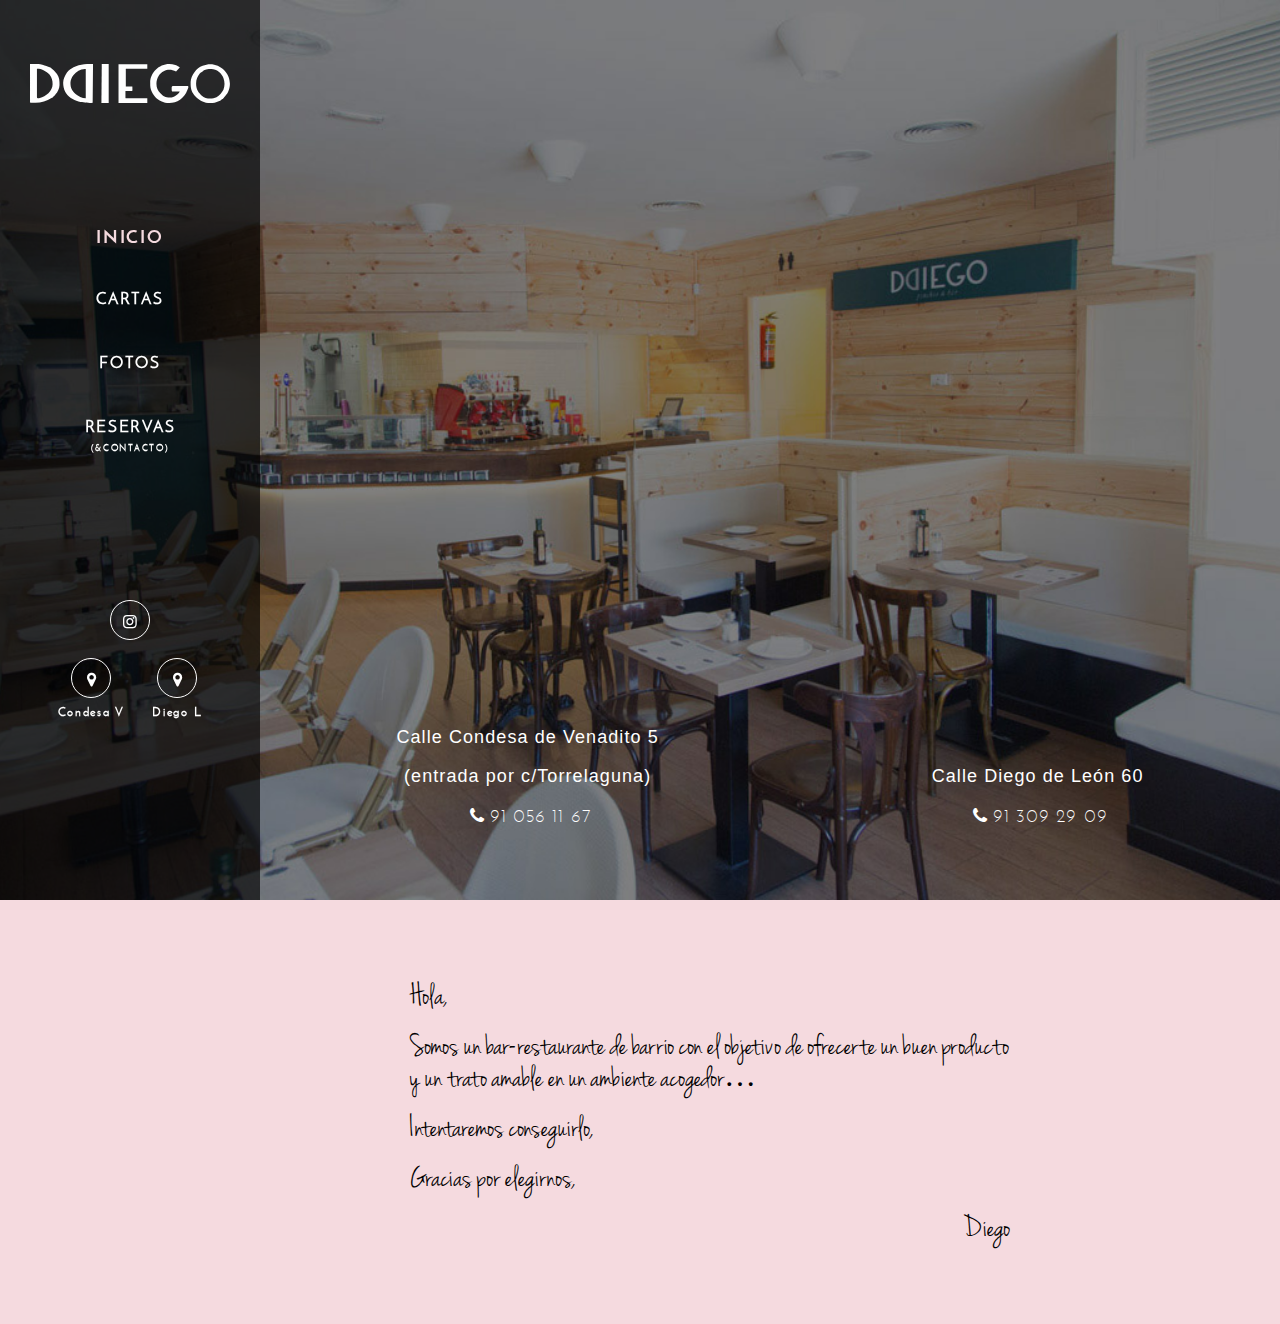
==== index.html @ e18d52b2 ":sparkles: first commit" ====
<!DOCTYPE html>
<html lang="es">
  <head>
    <meta charset="UTF-8" />
    <meta
      name="viewport"
      content="width=device-width, user-scalable=no, initial-scale=1.0, maximum-scale=1.0, minimum-scale=1.0"
    />
    <meta http-equiv="X-UA-Compatible" content="IE=edge" />
    <title>Dediego Pinchos & Bar</title>
    <link rel="shortcut icon" href="/images/favicon-2.ico" type="image/x-icon" />
    <link rel="icon" href="/images/favicon-2.ico" type="image/x-icon" />
    <link rel="apple-touch-icon" href="/images/favicon-2.ico" />

    <meta
      name="description"
      content="Dediego, local de diseño urbano con terraza y cocina ininterrumpida que sirve raciones, tapas y pinchos tradicionales."
    />
    <meta name="author" content="Dediego" />
    <meta name="keywords" content="pinchos, diego de leon, arturo soria, restaurante" />
    <link rel="canonical" href="http://www.dediego-pinchosbar.com/" />
    <link rel="stylesheet" href="/css/style.css" />
    <script src="https://ajax.googleapis.com/ajax/libs/jquery/2.2.4/jquery.min.js"></script>
    <script src="/js/lightbox.min.js"></script>

    <!-- Global site tag (gtag.js) - Google Analytics -->
    <script async src="https://www.googletagmanager.com/gtag/js?id=UA-135695668-1"></script>
    <script>
      window.dataLayer = window.dataLayer || [];
      function gtag() {
        dataLayer.push(arguments);
      }
      gtag("js", new Date());

      gtag("config", "UA-135695668-1");
    </script>
  </head>

  <body>
    <header class="page-header" id="page-header">
      <div class="header-container">
        <div class="header-logo">
          <h1 class="logo">
            <a href="/"><img src="/images/ddiego-white-logo1.svg" alt="Dediego" title="Dediego" /></a>
          </h1>
        </div>
        <h2 class="menu-title icon-th-list icon-cancel" id="toggle">Menu</h2>
      </div>
      <nav class="header-nav">
        <ul class="menu-container" id="menu-container">
          <li id="current"><a href="/">Inicio</a></li>
          <li><a href="/cartas">CARTAS</a></li>
          <li><a href="/galeria">Fotos</a></li>
          <li>
            <a href="/reservas">Reservas <span>(&Contacto)</span></a>
          </li>
          <li>
            <div class="sidebar-icons">
              <div class="sidebar-icons-row">
                <div class="sidebar-icons-item">
                  <a
                    id="border-white"
                    class="icon-instagram"
                    target="_blank"
                    href="https://www.instagram.com/dediegorestaurante/"
                  ></a>
                </div>
              </div>

              <div class="sidebar-icons-container">
                <div class="sidebar-icons-item">
                  <a
                    id="border-white"
                    class="icon-location"
                    target="_blank"
                    href="https://www.google.com/search?ei=6rOtXuXnFeOCjLsPr9yW0AM&q=DeDIEGO+Restaurante+%28Condesa+Venadito+5%29&oq=DeDIEGO+Restaurante+%28Condesa+Venadito+5%29&gs_lcp=CgZwc3ktYWIQAzIGCAAQFhAeMgIIJjoECAAQR1CeIFieIGDMImgAcAR4AIABZYgBZZIBAzAuMZgBAKABAqABAaoBB2d3cy13aXo&sclient=psy-ab&ved=0ahUKEwjlhKv035XpAhVjAWMBHS-uBToQ4dUDCAw&uact=5"
                  ></a>
                  <p>Condesa V</p>
                </div>
                <div class="sidebar-icons-item">
                  <a
                    id="border-white"
                    class="icon-location"
                    target="_blank"
                    href="https://www.google.com/search?ei=iLOtXoSLH42kUr6ls-AO&q=DeDIEGO+Restaurante+%28Diego+de+Le%C3%B3n+60%29&oq=DeDIEGO+Restaurante+%28Diego+de+Le%C3%B3n+60%29&gs_lcp=CgZwc3ktYWIQAzICCAAyBAgAEAoyBAgAEAoyBggAEBYQHjICCCY6BAgAEEc6BAgAEA06CAgAEBYQChAeUJ05WLBYYKZaaABwA3gAgAGAAYgBiwOSAQMzLjGYAQCgAQGgAQKqAQdnd3Mtd2l6&sclient=psy-ab&ved=0ahUKEwiE79bF35XpAhUNkhQKHb7SDOwQ4dUDCAw&uact=5"
                  ></a>
                  <p>Diego L</p>
                </div>
              </div>
            </div>
          </li>
        </ul>
      </nav>
      <div class="header-mobile-cta-container">
        <div class="header-mobile-cta-item">
          <a href="/reservas">Reserva</a>
        </div>
        <div class="header-mobile-cta-item">
          <a href="/cartas">Pide</a>
        </div>
      </div>
    </header>

    <main>
      <section class="hero">
        <div class="hero-container"></div>

          <div class="hero-footer" id="hero-footer">
            <div class="footer-item">
              <p>Calle Condesa de Venadito 5</p>
              <p class="hide-me">(entrada por c/Torrelaguna)</p>
              <a class="icon-phone" href="tel:tel:910561167">91 056 11 67</a>
            </div>

            <div class="footer-item">
              <p>Calle Diego de León 60</p>
              <a class="icon-phone" href="tel:913092909">91 309 29 09</a>
            </div>
          </div>
        </div>
      </section>
      <section class="home-welcome">
        <div class="welcome-item">
          <p>Hola,</p>
          <p>Somos un bar-restaurante de barrio con el objetivo de ofrecerte un buen producto y un trato amable en un ambiente acogedor…</p>
          <p>Intentaremos conseguirlo,</p>
          <p>Gracias por elegirnos,</p>
          <p>Diego</p>
        </div>
      </section>
    </main>

    <script src="/js/script.js"></script>
  </body>
</html>
---- css/style.css ----
/* RESET */

html,
body,
div,
span,
applet,
object,
iframe,
h1,
h2,
h3,
h4,
h5,
h6,
p,
blockquote,
pre,
a,
abbr,
acronym,
address,
big,
cite,
code,
del,
dfn,
em,
img,
ins,
kbd,
q,
s,
samp,
small,
strike,
strong,
sub,
sup,
tt,
var,
b,
u,
i,
center,
dl,
dt,
dd,
ol,
ul,
li,
fieldset,
form,
label,
legend,
table,
caption,
tbody,
tfoot,
thead,
tr,
th,
td,
article,
aside,
canvas,
details,
embed,
figure,
figcaption,
footer,
header,
hgroup,
menu,
nav,
output,
ruby,
section,
summary,
time,
mark,
audio,
video {
  margin: 0;
  padding: 0;
  border: 0;
  font-size: 100%;
  font: inherit;
  vertical-align: baseline;
}
article,
aside,
details,
figcaption,
figure,
footer,
header,
hgroup,
menu,
nav,
section {
  display: block;
}
body {
  line-height: 1;
}
ol,
ul {
  list-style: none;
}
blockquote,
q {
  quotes: none;
}
blockquote:before,
blockquote:after,
q:before,
q:after {
  content: "";
  content: none;
}
table {
  border-collapse: collapse;
  border-spacing: 0;
}
* {
  box-sizing: border-box;
}
body {
  font-family: "josefin_sansregular", sans-serif;
}
img {
  width: 100%;
  height: auto;
}
ul {
  list-style: none;
}
a {
  color: inherit;
  text-decoration: inherit;
}
.upper {
  text-transform: uppercase;
}
.gross {
  font-weight: 700;
}
.thin {
  font-weight: 100;
  font-family: "josefin_sanslight", sans-serif;
}
#border-white {
  border: 1px solid #fff;
  width: 40px;
  height: 40px;
}

/* FONTS */

@font-face {
  font-family: "josefin_sansregular";
  src: url(../fonts/josefinsans-regular-webfont.woff2) format("woff2"),
    url(../fonts/josefinsans-regular-webfont.woff) format("woff");
  font-weight: 400;
  font-style: normal;
}
@font-face {
  font-family: "josefin_sansbold";
  src: url(../fonts/josefinsans-bold-webfont.woff2) format("woff2"),
    url(../fonts/josefinsans-bold-webfont.woff) format("woff");
  font-weight: 700;
  font-style: normal;
}
@font-face {
  font-family: "josefin_sanssemibold";
  src: url(../fonts/josefinsans-semibold-webfont.woff2) format("woff2"),
    url(../fonts/josefinsans-semibold-webfont.woff) format("woff");
  font-weight: 400;
  font-style: normal;
}
@font-face {
  font-family: "josefin_sanslight";
  src: url(../fonts/josefinsans-light-webfont.woff2) format("woff2"),
    url(../fonts/josefinsans-light-webfont.woff) format("woff");
  font-weight: 400;
  font-style: normal;
}

@font-face {
  font-family: "jenna-sue";
  src: url("../fonts/jenna-sue.woff") format("woff");
  font-weight: normal;
  font-style: normal;
}

/* ICONS */

@font-face {
  font-family: "fontello";
  src: url("../fonts/fontello.eot?33528055");
  src: url("../fonts/fontello.eot?33528055#iefix") format("embedded-opentype"),
    url("../fonts/fontello.woff2?33528055") format("woff2"), url("../fonts/fontello.woff?33528055") format("woff"),
    url("../fonts/fontello.ttf?33528055") format("truetype"),
    url("../fonts/fontello.svg?33528055#fontello") format("svg");
  font-weight: normal;
  font-style: normal;
}

[class^="icon-"]:before,
[class*=" icon-"]:before {
  font-family: "fontello";
  font-style: normal;
  font-weight: 400;
  speak: none;
  display: inline-block;
  text-decoration: inherit;
  width: 1em;
  margin-right: 0.2em;
  text-align: center;
  font-variant: normal;
  text-transform: none;
  line-height: 1em;
  margin-left: 0.2em;
  -webkit-font-smoothing: antialiased;
  -moz-osx-font-smoothing: grayscale;
}

.icon-phone:before {
  content: "\e800";
}
.icon-cancel:before {
  content: "\e801";
}
.icon-location:before {
  content: "\e802";
}
.icon-facebook:before {
  content: "\f09a";
}
.icon-th-list:before {
  content: "\f0c9";
}
.icon-instagram:before {
  content: "\f16d";
}
.icon-tripadvisor:before {
  content: "\f262";
}

/* GENERAL  */

.no-color {
  background: none;
}

#current {
  color: #f5dadf;
  font-size: 18px;
  font-family: "josefin_sansbold", sans-serif;
  font-weight: bolder;
}
.logo a {
  display: block;
  height: inherit;
}
.page-header {
  display: flex;
  flex-direction: column;
  height: 100vh;
  width: 260px;
  justify-content: space-between;
  background: rgba(0, 0, 0, 0.65);
  color: #fff;
  font-size: 14px;
  text-transform: uppercase;
  letter-spacing: 0.12em;
  font-weight: 600;
  align-items: center;
  position: fixed;
  z-index: 9999;
}

.page-header.full-bg {
  background: rgb(19, 19, 19);
}

.header-logo img {
  max-width: 200px;
}
.color {
  background: #1d1d1d;
}
.header-container {
  height: 25%;
  display: flex;
  padding-top: 4rem;
}
.header-nav {
  display: flex;
  justify-content: space-around;
  height: 75%;
  text-align: center;
  width: 100%;
}
.menu-container {
  display: flex;
  flex-direction: column;
  height: 100%;
  width: 100%;
  padding: 0 40px;
}
.menu-container li {
  align-items: center;
  justify-content: center;
  margin-bottom: 2rem;
  width: 100%;
  font-size: 16px;
  display: block;
}
.menu-container li:last-child {
  display: flex;
  align-items: center;
  justify-content: center;
  height: 50%;
}
.menu-container li a {
  transition: all 0.2s ease-in;
  transform: scale(1);
  width: 100%;
  min-height: 2rem;
  display: inline-block;
  max-width: 160px;
  line-height: 1.3em;
}

.menu-container li a span {
  font-size: 9px;
  display: block;
}

.menu-container li a:hover {
  transform: scale(1.05);
}
.icon-facebook {
  margin-right: 3rem;
}
.menu-title {
  display: none;
  color: #fff;
  line-height: 112px;
  cursor: pointer;
}
.icon-instagram,
.icon-location {
  display: inline-block;
  text-indent: -2px;
  height: 40px;
  width: 40px;
  overflow: hidden;
  border: 1px solid #fff;
  border-radius: 50%;
}
.icon-instagram:before,
.icon-location:before {
  height: 40px;
  width: 40px;
  line-height: initial;
  margin: 0;
  font-size: 16px;
  text-indent: 0;
  display: flex;
  align-items: center;
  justify-content: center;
}

@media (max-width: 60rem) {
  #current {
    background-color: #f5dadf;
    color: #000000;
    font-weight: 600;
    font-size: 14px;
  }
  #current:hover {
    background: none;
  }
  .menu-title {
    display: none;
    color: #fff;
    line-height: 112px;
    cursor: pointer;
  }
  .icon-facebook,
  .icon-location {
    display: inline-block;
    height: 40px;
    width: 40px;
    overflow: hidden;
    border: 1px solid #fff;
    border-radius: 50%;
  }

  .page-header {
    height: auto;
    width: 100%;
  }
  .header-container {
    width: 20%;
    padding-top: 0;
    display: initial;
    height: auto;
  }
  .header-logo {
    display: flex;
    justify-content: center;
  }
  .header-logo img {
    max-width: 130px;
    margin: 24px 0 16px;
  }
  .header-nav {
    display: flex;
    flex-direction: row;
    width: 100%;
    color: #fff;
    font-weight: 600;
    letter-spacing: 0.15em;
    z-index: 90;
  }
  .header-logo h1 {
    cursor: pointer;
  }
  .menu-title {
    display: none;
    color: #fff;
    line-height: 112px;
    cursor: pointer;
  }
  .menu-container {
    background-color: #1d1d1d;
    display: flex;
    flex-direction: row;
    justify-content: space-around;
    flex: auto;
    font-size: 14px;
    text-align: center;
    padding: 0;
    text-transform: uppercase;
  }
  .menu-container li {
    flex: auto;
    margin-bottom: 0;
    display: flex;
    align-items: center;
    justify-content: center;
    padding: 0;
  }
  .icon-facebook p {
    display: none;
  }
  .icon-location p {
    display: none;
  }
  .menu-container li:last-child {
    margin-right: 0;
    display: flex;
    align-self: center;
    justify-content: space-around;
    flex: auto;
  }
  .menu-container li a {
    display: flex;
    flex-direction: column;
    justify-content: center;
    transition: all 0.2s ease-in;
    transform: scale(1);
    width: 100%;
    margin: 0 auto;
    padding: 10px 0;
    height: 100%;
  }
  .menu-container a:hover {
    background-color: rgba(0, 0, 0, 0.4);
    color: #f5dadf;
    transform: scale(1.005);
    font-family: "josefin_sansbold", sans-serif;
  }
  .icon-facebook,
  .icon-location {
    display: inline-block;
    height: 40px;
    width: 40px;
    overflow: hidden;
    border: 1px solid #fff;
    border-radius: 50%;
    margin-right: 0;
  }
}
@media (max-width: 27rem) {
  .page-header {
    background: none;
  }
}
@media (max-width: 60rem) {
  .header-container {
    display: flex;
    justify-content: space-between;
    text-align: center;
    width: 100%;
  }
  .logo {
    height: 5rem;
    display: flex;
    align-self: center;
  }
  .logo a {
    display: flex;
    align-self: center;
    align-items: center;
  }
  .header-logo {
    width: 100%;
    padding-left: 7%;
  }
  .menu-title {
    display: block;
    width: 100%;
    line-height: 84px;
  }
  .page-header {
    flex-direction: column;
  }
  .header-nav {
    padding: 0;
    width: 100%;
  }
  .menu-container {
    flex-direction: column;
    display: none;
  }
  .menu-container a {
    line-height: 42px;
  }
  .menu-container.js-show {
    display: block;
    background-color: #1d1d1d;
  }
  .page-header.js-color {
    background-color: #1d1d1d;
  }
  .menu-container li {
    border-top: 0.5px solid #5f5858;
    border-bottom: 0.5px solid #3a3434;
  }
  .menu-container li:last-child {
    border-bottom: 1px solid #3a3434;
    align-items: center;
  }
  .icon-facebook,
  .icon-location {
    border-top: #fff;
    border-bottom: #fff;
  }
}
@media (max-width: 27rem) {
  .header-logo {
    width: 50%;
    padding: 0;
  }

  .logo a {
    padding: 0 12px;
  }

  .menu-title {
    width: 50%;
  }
  .header-logo img {
    max-width: 120px;
    margin: 0;
  }
}

@media (max-width: 60rem) {
  .header-container {
    padding-top: 0;
  }
  .active {
    background: #1d1d1d;
  }
}

.hero {
  background: url(../images/hero-img.jpg) no-repeat center;
  background-size: cover;
  width: 100%;
  min-height: 100vh;
  height: 100%;
  display: flex;
  align-items: center;
  color: #fff;
  position: relative;
  z-index: 1;
  background-attachment: fixed;
}

.hero-container {
  width: 100%;
  padding-left: 260px;
  display: flex;
  height: 35vh;
  justify-content: center;
  align-items: center;
}

.below {
  display: flex;
  justify-content: flex-end;
}
.hero-footer {
  justify-content: space-around;
  display: flex;
  align-items: center;
  letter-spacing: 0.06em;
  font-size: 18px;
  text-align: center;
  font-family: "josefin_sanslight", sans-serif;
  position: absolute;
  left: 0;
  bottom: 8%;
  width: 100%;
  padding-left: 260px;
  align-items: flex-end;
}
.footer-item {
  flex: auto;
  line-height: 1.3;
}
.hero-footer p {
  padding: 0 8px;
  margin-bottom: 1rem;
  font-family: "josefin_sans", sans-serif;
}
@media (max-width: 60rem) {
  .hero-container {
    padding-left: 0;
  }

  .hero-btn a {
    background: #f5dadf;
  }
  .hero-footer {
    width: 100%;
  }
  .icon-th-list:before,
  .icon-cancel:before {
    color: #f5dadf;
    margin-right: 8px;
    font-size: 16px;
  }
  .hero-footer {
    margin-bottom: 0;
    padding: 1.5rem 0;
  }
  .hero-footer p {
    margin-bottom: 1rem;
  }
  .footer-item a {
    background: #f5dadf;
    padding: 8px 24px;
    padding-left: 40px;
    border-radius: 20px;
    color: #000000;
    position: relative;
    border: 1px solid #000000;
  }

  .icon-phone:before {
    color: #000000;
    margin-right: 3px;
    font-size: 18px;
    left: 9px;
    bottom: initial;
  }
}
@media (max-width: 47rem) {
  .page-footer {
    flex-wrap: wrap;
  }
  .hero-footer {
    margin-bottom: 0;
    padding: 1rem 0 2rem;
  }
  .color {
    background: #1d1d1d;
  }
  .hero-btn a:nth-of-type(1) {
    font-size: 12px;
  }
  .footer-item {
    flex: auto;
    font-size: 14px;
  }
}
@media (max-width: 27rem) {
  .hero-footer {
    bottom: 10px;
  }
  .footer-item {
    display: flex;
    flex-direction: column;
    align-items: center;
  }

  .hero-footer p {
    max-width: 130px;
    margin: 0 auto 10px;
  }

  .footer-item a {
    padding: 6px 7px;
    padding-left: 24px;
    position: relative;
    min-height: 40px;
    display: flex;
    align-items: center;
    justify-content: center;
    width: 145px;
    font-weight: 600;
    min-width: 150px;
  }

  .hero-btn a {
    padding: 1rem 1.3rem;
    font-size: 14px;
  }
  .hide-me {
    display: none;
  }
  .hero-container {
    height: 45vh;
  }
}
@media (max-height: 340px) {
  .hero-footer {
    bottom: 0;
  }
}

.over-box {
  padding-left: 260px;
  background: #f5dadf;
}
.over-box-container {
  display: flex;
  justify-content: space-around;
  color: #000000;
  font-size: 20px;
  padding: 2rem;
  align-self: center;
}
.over-box-container p {
  padding: 0.5rem;
  align-self: center;
  font-size: 24px;
  font-weight: 800;
}

.over-box-container a {
  display: inline-block;
  border: 1px solid #000000;
  padding: 1rem 2rem;
  transform: scale(1);
  transition: all 0.2s ease-in;
  font-weight: 700;
  align-self: center;
  color: #ffffff;
  text-align: center;
  background: #000000;
}

.over-box-container a:hover {
  transform: scale(1.1);
  font-weight: 700;
  font-size: 20px;
}

@media (max-width: 60rem) {
  .over-box {
    padding-left: 0;
  }
}
@media (max-width: 27rem) {
  .over-box-container {
    text-align: center;
    flex-direction: column;
    padding: 3rem 2rem;
  }
  .over-box-container p {
    margin-bottom: 1rem;
  }
  .over-box-container a {
    align-self: center;
    display: inline-block;
    padding: 1rem 2rem;
  }
}

.over-text {
  padding-left: 260px;
}
.over-text-container {
  display: flex;
  flex-direction: column;
  align-items: center;
  color: #fff;
  font-size: 20px;
  padding: 2rem;
  line-height: 1.3;
  margin-bottom: 40px;
}
.over-text-container h3 {
  font-size: 24px;
  text-transform: uppercase;
  font-weight: 600;
  margin-bottom: 1rem;
}
.over-text-container h4 {
  font-size: 20px;
  text-transform: uppercase;
  font-family: "josefin_sanssemibold", sans-serif;
  margin-bottom: 1rem;
}
.over-text-container a {
  display: inline-block;
  border: 1px solid #fff;
  padding: 0.5rem 2rem;
  transform: scale(1);
  transition: all 0.2s ease-in;
  font-weight: 700;
  margin-top: 1rem;
}
.over-text-container a:hover {
  background: #fff;
  transform: scale(1.1);
  color: #f5dadf;
  font-weight: 700;
  font-size: 20px;
}
@media (max-width: 60rem) {
  .over-text {
    padding-left: 0;
  }
}
@media (max-width: 27rem) {
  .over-text-container {
    text-align: center;
    flex-direction: column;
    padding: 3rem 2rem;
  }
  .over-text-container p {
    margin-bottom: 0;
  }
  .over-text-container a {
    align-self: center;
    display: inline-block;
    padding: 1rem 2rem;
  }
}
.organic-section {
  background-size: cover;
  width: 100%;
  display: flex;
  flex-direction: column;
  align-items: center;
  justify-content: flex-start;
  color: #fff;
  position: relative;
  z-index: 1;
}
.organic-section:after {
  content: "";
  position: absolute;
  top: 0;
  left: 0;
  bottom: 0;
  right: 0;
  background: rgba(0, 0, 0, 0.55);
  z-index: 10;
}
.organic-container {
  width: 100%;
  padding: 5rem 0;
  padding-right: 80px;
  padding-left: 340px;
  display: flex;
  justify-content: center;
  align-items: flex-start;
  z-index: 9980;
  text-align: center;
}
.organic-subcontainer {
  flex: auto;
  width: 33%;
}
.title {
  font-family: "josefin_sansbold", sans-serif;
  font-size: 32px;
  text-transform: uppercase;
  margin-bottom: 3rem;
  color: #fff;
}
.title h2 {
  margin-bottom: 40px;
  display: inline-block;
}
.bg-title {
  font-family: "josefin_sansbold", sans-serif;
  font-size: 32px;
  text-transform: uppercase;
  margin-bottom: 3rem;
  color: #2d2926;
  padding: 40px 20px;
  background: #f5dadf;
  width: 100%;
}
.bg-title h2 {
  display: inline-block;
}
.date-bg-title {
  width: 100%;
  text-align: center;
  padding: 40px 20px;
  padding-left: 260px;
  position: relative;
  z-index: 300;
  font-family: "josefin_sansbold", sans-serif;
  font-size: 32px;
  margin-bottom: 3rem;
  color: #000000;
  background: #f5dadf;
  width: 100%;
}
.date-bg-title h1 {
  text-transform: uppercase;
}
.date-bg-title h2 {
  font-size: 24px;
  letter-spacing: 0.03em;
  font-weight: 700;
  margin-top: 20px;
}
.date-bg-title h3 {
  margin-top: 20px;
  font-size: 24px;
  font-weight: 100;
}
.title h3 {
  font-size: 24px;
  font-family: "josefin_sanssemibold", sans-serif;
  font-weight: 500;
  line-height: 1.3;
}
.organic-list-container {
  display: flex;
}
.organic-list {
  display: flex;
  width: 100%;
  justify-content: space-around;
}
.organic-list-item {
  text-align: left;
  margin-right: 3rem;
  min-width: 200px;
}
.organic-list-item:last-child {
  margin-right: 0;
}
.organic-list-item li:first-child {
  font-family: "josefin_sansbold", sans-serif;
  font-weight: 700;
  font-weight: bolder;
  font-size: 18px;
  text-transform: uppercase;
}
.organic-list-item li {
  margin-bottom: 1.5rem;
}
.organic-list-item li h4 {
  margin-bottom: 3px;
}
.organic-list-item li p {
  font-family: "josefin_sanslight", sans-serif;
}
.organic-list-item li:last-child {
  margin-bottom: 0;
}
.first,
.second {
  font-size: 28px;
  margin-bottom: 4rem;
  border-bottom: 2px solid #fff;
  padding: 0 25px 10px;
  text-transform: uppercase;
  font-weight: 800;
}
.second {
  margin-top: 3rem;
}
.fix-width {
  width: 100%;
}
@media (max-width: 63rem) {
  .organic-container {
    margin-top: 190px;
    padding: 3rem 0 4rem;
  }
  .breakfast {
    background-attachment: scroll;
  }
  .meal {
    background-size: cover;
    background-attachment: scroll;
  }
  .stain {
    background-attachment: scroll;
  }
  .organic {
    background-attachment: scroll;
  }
  .dessert {
    background-attachment: scroll;
  }
}
@media (max-width: 60rem) {
  .date-bg-title {
    padding: 40px 16px;
  }
}
@media (max-width: 60rem) {
  .organic-container {
    margin-top: 3rem;
  }
  .organic-subcontainer {
    width: 100%;
    margin-bottom: 3rem;
  }
  .lunch {
    margin-top: 3rem;
  }
  .cazols {
    margin-top: 4rem;
  }
  .organic-list {
    padding: 0 1rem;
  }
}
@media (max-width: 47rem) {
  .organic-list-item {
    margin-right: 1rem;
  }
  .organic-list-item:last-child {
    margin-right: 0;
  }
}
@media (max-width: 27rem) {
  .title {
    padding: 0 2rem;
    margin-bottom: 2rem;
    font-size: 22px;
  }
  .title h3 {
    font-size: 18px;
  }
  .organic-list-container {
    flex-direction: column;
  }
  .organic-container {
    display: flex;
    flex-direction: column;
  }
  .organic-list {
    flex-direction: column;
    padding: 0 4rem;
  }
  .organic-list-item {
    margin: 0;
    margin-bottom: 4rem;
    text-align: center;
  }
  .organic-list-item li {
    margin-bottom: 0;
    margin-bottom: 1.3rem;
    min-height: 0;
  }
  .second {
    margin-top: 0;
    margin-bottom: 4.5rem;
  }
}
@media (max-width: 24rem) {
  .organic-list {
    flex-direction: column;
    padding: 0 3rem;
  }
}
body:after {
  content: url(../images/close.png) url(../images/loading.gif) url(../images/prev.png) url(../images/next.png);
  display: none;
}
.lightboxOverlay {
  position: absolute;
  top: 0;
  left: 0;
  z-index: 9999;
  background-color: #000;
  filter: progid:DXImageTransform.Microsoft.Alpha(Opacity=80);
  opacity: 0.8;
  display: none;
}
.lightbox {
  position: absolute;
  left: 0;
  width: 100%;
  z-index: 10000;
  text-align: center;
  line-height: 0;
  font-weight: 400;
}
.lightbox .lb-image {
  display: block;
  height: auto;
  max-width: inherit;
  max-height: none;
  border-radius: 3px;
  border: 4px solid #fff;
}
.lightbox a img {
  border: none;
}
.lb-outerContainer {
  position: relative;
  *zoom: 1;
  width: 250px;
  height: 250px;
  margin: 0 auto;
  border-radius: 4px;
  background-color: #fff;
}
.lb-outerContainer:after {
  content: "";
  display: table;
  clear: both;
}
.lb-loader {
  position: absolute;
  top: 43%;
  left: 0;
  height: 25%;
  width: 100%;
  text-align: center;
  line-height: 0;
}
.lb-cancel {
  display: block;
  width: 32px;
  height: 32px;
  margin: 0 auto;
  background: url(../images/loading.gif) no-repeat;
}
.lb-nav {
  position: absolute;
  top: 0;
  left: 0;
  height: 100%;
  width: 100%;
  z-index: 10;
}
.lb-container > .nav {
  left: 0;
}
.lb-nav a {
  outline: none;
  background-image: url([data-uri]);
}
.lb-prev,
.lb-next {
  height: 100%;
  cursor: pointer;
  display: block;
}
.lb-nav a.lb-prev {
  width: 34%;
  left: 0;
  float: left;
  background: url(../images/prev.png) left 48% no-repeat;
  filter: progid:DXImageTransform.Microsoft.Alpha(Opacity=0);
  opacity: 0;
  -webkit-transition: opacity 0.6s;
  -moz-transition: opacity 0.6s;
  -o-transition: opacity 0.6s;
  transition: opacity 0.6s;
}
.lb-nav a.lb-prev:hover {
  filter: progid:DXImageTransform.Microsoft.Alpha(Opacity=100);
  opacity: 1;
}
.lb-nav a.lb-next {
  width: 64%;
  right: 0;
  float: right;
  background: url(../images/next.png) right 48% no-repeat;
  filter: progid:DXImageTransform.Microsoft.Alpha(Opacity=0);
  opacity: 0;
  -webkit-transition: opacity 0.6s;
  -moz-transition: opacity 0.6s;
  -o-transition: opacity 0.6s;
  transition: opacity 0.6s;
}
.lb-nav a.lb-next:hover {
  filter: progid:DXImageTransform.Microsoft.Alpha(Opacity=100);
  opacity: 1;
}
.lb-dataContainer {
  margin: 0 auto;
  padding-top: 5px;
  *zoom: 1;
  width: 100%;
  -moz-border-radius-bottomleft: 4px;
  -webkit-border-bottom-left-radius: 4px;
  border-bottom-left-radius: 4px;
  -moz-border-radius-bottomright: 4px;
  -webkit-border-bottom-right-radius: 4px;
  border-bottom-right-radius: 4px;
}
.lb-dataContainer:after {
  content: "";
  display: table;
  clear: both;
}
.lb-data {
  padding: 0 4px;
  color: #ccc;
}
.lb-data .lb-details {
  width: 85%;
  float: left;
  text-align: left;
  line-height: 1.1em;
}
.lb-data .lb-caption {
  font-size: 13px;
  font-weight: 700;
  line-height: 1em;
}
.lb-data .lb-caption a {
  color: #4ae;
}
.lb-data .lb-number {
  display: block;
  clear: left;
  padding-bottom: 1em;
  font-size: 12px;
  color: #999;
}
.lb-data .lb-close {
  display: block;
  float: right;
  width: 30px;
  height: 30px;
  background: url(../images/close.png) top right no-repeat;
  text-align: right;
  outline: none;
  filter: progid:DXImageTransform.Microsoft.Alpha(Opacity=70);
  opacity: 0.7;
  -webkit-transition: opacity 0.2s;
  -moz-transition: opacity 0.2s;
  -o-transition: opacity 0.2s;
  transition: opacity 0.2s;
}
.lb-data .lb-close:hover {
  cursor: pointer;
  filter: progid:DXImageTransform.Microsoft.Alpha(Opacity=100);
  opacity: 1;
}
.gallery-1 {
  background: url(../images/covid/L70A4737.jpg) no-repeat bottom fixed;
  background-size: cover;
}
.gallery-2 {
  background: url(../images/covid/L70A4737.jpg) no-repeat bottom fixed;
  background-size: cover;
}
.title-head-1 {
  padding: 5rem 0;
  padding-left: 260px;
  background-size: cover;
  color: #fff;
  text-align: center;
  position: relative;
  z-index: 100;
}
.title-head-1:after {
  content: "";
  position: absolute;
  top: 0;
  left: 0;
  right: 0;
  bottom: 0;
  background: rgba(0, 0, 0, 0.55);
  z-index: 200;
}
.title-head-text-1 {
  position: relative;
  z-index: 300;
  line-height: 1.3;
  width: 100%;
}
.title-head-text-1 h1 {
  font-size: 36px;
  text-transform: uppercase;
  font-weight: 700;
}
.title-head-2 {
  padding: 5rem 0;
  padding-left: 260px;
  background-size: cover;
  color: #fff;
  text-align: center;
  position: relative;
  z-index: 100;
  width: 100%;
}
.title-head-2:after {
  content: "";
  position: absolute;
  top: 0;
  left: 0;
  right: 0;
  bottom: 0;
  background: rgba(0, 0, 0, 0.55);
  z-index: 200;
}
.title-head-text-2 {
  position: relative;
  z-index: 300;
  line-height: 1.3;
}
.title-head-text-2 h1 {
  font-size: 36px;
  text-transform: uppercase;
  font-weight: 700;
  margin-bottom: 1rem;
}
.title-head-text-2 h2 {
  font-size: 28px;
}
.photo-container-1 {
  padding-left: 260px;
  background-size: cover;
  color: #fff;
  text-align: center;
  position: relative;
  z-index: 100;
}
.photo-container-1:after {
  content: "";
  position: absolute;
  top: 0;
  left: 0;
  right: 0;
  bottom: 0;
  background: rgba(0, 0, 0, 0.55);
  z-index: 200;
}
.photo-row-1 {
  z-index: 300;
  position: relative;
  display: flex;
  justify-content: space-around;
  width: 100%;
}
.photo-row-1 a {
  width: 20%;
  margin-bottom: 3rem;
}
.photo-row-2 a {
  width: 20%;
  margin-bottom: 3rem;
}
.veil {
  position: relative;
  z-index: 500;
}
.veil:after {
  content: "";
  position: absolute;
  top: 0;
  bottom: 0;
  left: 0;
  right: 0;
  z-index: 100;
  background: rgba(0, 0, 0, 0);
  transition: background 0.3s linear;
}
.veil:hover:after {
  background: rgba(0, 0, 0, 0.55);
}
.photo-container-2 {
  padding-top: 56px;
  padding-left: 260px;
  background-size: cover;
  color: #fff;
  text-align: center;
  position: relative;
  z-index: 100;
}
.photo-container-2:after {
  content: "";
  position: absolute;
  top: 0;
  left: 0;
  right: 0;
  bottom: 0;
  background: rgba(0, 0, 0, 0.55);
  z-index: 200;
}
@media (max-width: 60rem) {
  .photo-container-1 {
    padding-left: 0;
  }
  .photo-container-2 {
    padding-left: 0;
  }
  .title-head-1 {
    padding-left: 0;
    padding-top: 275px;
  }
  .title-head-2 {
    padding-left: 0;
  }
}
@media (max-width: 60rem) {
  .photo-container-1 {
    background-attachment: scroll;
  }
  .photo-container-2 {
    background-attachment: scroll;
  }
  .title-head-1 {
    background-attachment: scroll;
    padding-top: 150px;
  }
  .title-head-2 {
    background-attachment: scroll;
  }
  .photo-row-1 {
    flex-wrap: wrap;
  }
  .photo-row-2 {
    flex-wrap: wrap;
  }
  .photo-row-1 a {
    width: 40%;
    margin: 0 auto 3rem;
  }
  .photo-row-2 a {
    width: 40%;
    margin: 0 auto 3rem;
  }
}
@media (max-width: 27rem) {
  .title-head-1 {
    padding-top: 170px;
  }
  .photo-row-1 a {
    width: 85%;
    margin: 0 auto 2rem;
  }
  .photo-row-2 a {
    width: 85%;
    margin: 0 auto 2rem;
  }
  .photo-container-1 {
    background: none;
  }
  .photo-container-2 {
    background: none;
  }
  .title-head-1 {
    background: none;
  }
  .title-head-2 {
    background: none;
  }
}
.booking-title {
  font-size: 22px;
  line-height: 1.3em;
  margin-bottom: 20px;
  text-align: center;
}
.booking-title p {
  max-width: 300px;
  margin: 0 auto;
}
.contact-diego {
  background: url(../images/covid/foto2.jpg) no-repeat center right;
  background-size: cover;
  background-attachment: fixed;
  height: 100vh;
  z-index: 100;
  display: flex;
  flex-direction: column;
  justify-content: space-between;
  position: relative;
}
.contact-arturo {
  background: url(../images/covid/foto1.jpg) no-repeat center right;
  background-size: cover;
  background-attachment: fixed;
}
.contact-diego:after {
  content: "";
  position: absolute;
  top: 0;
  left: 0;
  bottom: 0;
  right: 0;
  background: rgba(0, 0, 0, 0.55);
  z-index: 200;
}
.contact-up {
  width: 100%;
  text-align: center;
  color: #fff;
  padding-left: 260px;
  position: relative;
  z-index: 300;
}
.contact-up h1 {
  text-transform: uppercase;
  font-size: 24px;
  letter-spacing: 0.05em;
  margin-bottom: 1rem;
  font-weight: 900;
}
.contact-up h2 {
  text-transform: uppercase;
  font-size: 24px;
  letter-spacing: 0.03em;
  margin-bottom: 24px;
  font-weight: 700;
}
.contact-up h3 {
  font-size: 24px;
}
.contact-up a {
  padding: 1rem 2rem;
  border: 1px solid #fff;
  display: inline-block;
  font-weight: 600;
  transition: all 0.2s ease-in;
  transform: scale(1);
  font-size: 18px;
}
.contact-up a:hover {
  background: #f5dadf;
  border: none;
  transform: scale(1.1);
}
.contact-down {
  width: 100%;
  text-align: center;
  color: #fff;
  padding-left: 260px;
  position: relative;
  z-index: 300;
  display: flex;
  justify-content: space-around;
  flex-wrap: wrap;
  margin: 30px 0 60px;
}
.contact-text,
.contact-motor,
.contact-map {
  margin: 0;
}
.contact-motor {
  margin-bottom: 10px;
}
.contact-diego {
  height: auto;
}
.contact-text {
  padding-top: 80px;
  line-height: 1.3;
  font-size: 16px;
}
.contact-text h3 {
  text-transform: uppercase;
  font-weight: 600;
  margin-bottom: 4px;
}
.contact-text p {
  margin-bottom: 1rem;
}
.contact-text a.btn {
  padding: 1rem 2rem;
  background-color: #f5dadf;
  color: #000000;
  display: inline-block;
  font-weight: 600;
  transition: all 0.2s ease-in;
  transform: scale(1);
  font-size: 18px;
  margin-top: 30px;
}
.contact-text a:hover {
  transform: scale(1.1);
}

.contact-text a.icon-phone:before {
  left: -7px;
  position: relative;
}

.posfix {
  position: relative;
  z-index: 300;
}
.contact-motor.motor {
  background: #fffc;
}
.contact-map {
  width: 43%;
}
.map-container {
  position: relative;
  padding-bottom: 77%;
  height: 0;
}
.map-container iframe {
  position: absolute;
  top: 0;
  left: 0;
  width: 100%;
  height: 100%;
}
@media (max-width: 89rem) {
  .map-container {
    position: relative;
    padding-bottom: 149%;
    height: 0;
  }
  .contact-map {
    width: 33%;
  }
}
@media (max-width: 62rem) {
  .contact-map {
    margin: auto;
  }
}
.maps iframe {
  pointer-events: none;
}
@media (max-width: 60rem) {
  .contact-text a.btn {
    padding-left: 40px;
  }
  .contact-up {
    padding: 0;
    margin-top: 15rem;
  }
  .contact-down {
    padding: 0;
  }
  .contact-text {
    width: 45%;
  }
  .contact-map {
    width: 45%;
  }
}
@media (max-width: 60rem) {
  .contact-up {
    margin-top: 12rem;
  }
}
@media (max-width: 27rem) {
  .contact-diego {
    height: auto;
  }
  .contact-up {
    margin-top: 7rem;
    padding: 2.5rem 1rem;
  }
  .contact-down {
    flex-direction: column;
  }
  .contact-text {
    width: 100%;
    display: flex;
    justify-content: space-around;
    flex-wrap: wrap;
  }
  .columns {
    width: 100%;
    margin-bottom: 2.5rem;
  }
  .columns h3 {
    margin-bottom: 0.5rem;
  }
  .columns p {
    margin-bottom: 1rem;
  }
  .columns:last-child {
    width: 100%;
    margin-bottom: 5rem;
  }
  .contact-map {
    width: 100%;
  }
}
@media (max-width: 20rem) {
  .contact-up {
    margin-top: 5rem;
  }
}
.reserva-diego {
  background: url(../images/table-1.jpg) no-repeat center;
  background-size: cover;
  height: 100vh;
  z-index: 100;
  display: flex;
  flex-direction: column;
  justify-content: space-between;
  position: relative;
}
.reserva-diego:after {
  content: "";
  position: absolute;
  top: 0;
  left: 0;
  bottom: 0;
  right: 0;
  background: rgba(0, 0, 0, 0.55);
  z-index: 200;
}
.profession {
  background: #f7f3f3;
  color: #003867;
}
.profession-item {
  display: flex;
  justify-content: space-around;
  line-height: 1.7em;
}
.profession-img {
  width: 50%;
}
.profession-text ul {
  width: 60%;
  margin: 0 auto;
  font-size: 18px;
  list-style: circle;
  line-height: 1.3em;
}
.profession-form h2 {
  color: #003867;
  font-size: 42px;
  margin-bottom: 15px;
}
@media (max-width: 90rem) {
  .profession-text ul {
    width: 85%;
  }
  .profession-form h2 {
    font-size: 24px;
  }
}
@media (max-width: 64rem) {
  .profession-text ul {
    width: 95%;
  }
}
@media (max-width: 27rem) {
  .profession-text ul {
    font-size: 16px;
  }
}
.profession-form {
  width: 50%;
}
.etiquete {
  font-size: 16px;
  font-weight: 600;
  display: block;
  margin-bottom: 10px;
}
.mg-right {
  margin-right: 10px;
}
.white {
  color: #fff;
  margin-top: 12px;
}
.underline {
  text-decoration: underline;
}
.etiquete:nth-of-type(6) {
  color: #fff;
}
.button {
  border: none;
  background: #f5dadf;
  color: #fff;
  font-size: 22px;
  padding: 1rem 2rem;
  transition: all 0.2s ease-in;
  width: 97.7%;
  border: 1px solid #fff;
}
.button:hover {
  background: #324443;
}
.full {
  font-family: "josefin_sans", sans-serif;
  height: 60px;
  margin-bottom: 12px;
  font-size: 16px;
  text-align: left;
  color: #000;
  background: #fff;
  background-color: #fff;
}
.right-button {
  display: flex;
  width: 100%;
}
.first-data {
  display: flex;
  width: 100%;
  justify-content: space-around;
  align-self: center;
}
.first-data > #datepicker {
  display: flex;
  width: 100%;
  justify-content: space-around;
  align-self: center;
}
.first-data > .etiquete {
  width: 31%;
}
.first-data > .etiquete > input {
  width: 100%;
  margin-top: 12px;
}
.first-data > .etiquete > select {
  width: 100%;
  margin-top: 12px;
}
.second-data {
  display: flex;
  width: 100%;
  justify-content: space-around;
  align-self: center;
}
.second-data > .etiquete {
  width: 47.5%;
}
.second-data > .etiquete > input {
  width: 100%;
}
#privacidad {
  width: auto;
}
::-webkit-input-placeholder {
  color: #000;
}
:-moz-placeholder {
  color: #000;
  opacity: 1;
}
::-moz-placeholder {
  color: #000;
  opacity: 1;
}
:-ms-input-placeholder {
  color: #000;
}
@media (max-width: 135rem) {
  .profession-form h2 {
    font-size: 34px;
    padding: 2rem 0;
  }
  .etiquete {
    font-size: 18px;
  }
}
@media (max-width: 89rem) {
  .img-container {
    width: 55%;
  }
  .profession-form h2 {
    font-size: 22px;
    padding: 1rem 0;
  }
  .form-div {
    line-height: 1.3em;
  }
  .etiquete {
    font-size: 12px;
  }
  .etiquete > textarea {
    width: 15rem;
    font-size: 14px;
  }
  .full {
    font-size: 14px;
  }
}
@media (max-width: 63rem) {
  .profession-form h2 {
    font-size: 16px;
    padding: 0.5rem 0;
  }
}
@media (max-width: 48rem) {
  .button {
    font-size: 16px;
  }
}
@media (max-width: 27rem) {
  .form-hero {
    flex-direction: column;
  }
  .img-container {
    width: 100%;
  }
  .profession-form {
    width: 100%;
    padding: 3rem 0;
  }
  .full {
    font-size: 14px;
  }
  .etiquete > textarea {
    height: 3.3rem;
    font-size: 14px;
  }
}
.reserva-up {
  width: 100%;
  text-align: center;
  color: #fff;
  padding-left: 260px;
  position: relative;
  z-index: 300;
  padding-top: 5rem;
}
.reserva-up h1 {
  text-transform: uppercase;
  font-size: 24px;
  letter-spacing: 0.05em;
  margin-bottom: 1rem;
  font-weight: 900;
}
.reserva-up h2 {
  text-transform: uppercase;
  font-size: 24px;
  letter-spacing: 0.03em;
  margin-bottom: 1rem;
  font-weight: 700;
}
.reserva-up a {
  padding: 1rem 2rem;
  border: 1px solid #fff;
  display: inline-block;
  font-weight: 600;
  transition: all 0.2s ease-in;
  transform: scale(1);
  font-size: 18px;
}
.reserva-up a:hover {
  background: #f5dadf;
  border: none;
  transform: scale(1.1);
}
.reserva-down {
  width: 100%;
  text-align: center;
  color: #fff;
  padding-left: 260px;
  position: relative;
  z-index: 300;
  display: flex;
  justify-content: space-around;
  align-items: center;
}
.reserva-text {
  line-height: 1.3;
  font-size: 16px;
}
.reserva-text h3 {
  text-transform: uppercase;
  font-weight: 600;
}
.reserva-text p {
  margin-bottom: 1rem;
}
.reserva-text a {
  padding: 1rem 2rem;
  border: 1px solid #fff;
  display: inline-block;
  font-weight: 600;
  transition: all 0.2s ease-in;
  transform: scale(1);
  font-size: 18px;
  margin-top: 1rem;
}
.reserva-text a:hover {
  background: #f5dadf;
  border: none;
  transform: scale(1.1);
}
@media (max-width: 60rem) {
  .reserva-up {
    padding: 0;
    margin-top: 15rem;
  }
  .reserva-down {
    padding: 0;
  }
  .reserva-text {
    width: 45%;
  }
  .reserva-map {
    width: 45%;
  }
}
@media (max-width: 60rem) {
  .reserva-up {
    margin-top: 12rem;
  }
  .reserva-text {
    width: 25%;
  }
  .reserva-text a {
    background: #f5dadf;
    color: #fff;
  }
  .contact-text a {
    background: #f5dadf;
    color: #fff;
  }
  .contact-text .mail-container a {
    background: none;
  }
}
@media (max-width: 47rem) {
  .profession-form {
    order: -1;
    margin-bottom: 0;
    padding: 0;
    padding-bottom: 3rem;
  }
  .reserva-diego {
    height: auto;
  }
  .reserva-up {
    margin-top: 7rem;
    padding: 2.5rem 0;
  }
  .reserva-down {
    flex-direction: column;
  }
  .reserva-text {
    width: 100%;
    display: flex;
    justify-content: space-around;
    flex-wrap: wrap;
  }
  .columns {
    width: 100%;
    margin-bottom: 2.5rem;
  }
  .columns h3 {
    margin-bottom: 0.5rem;
  }
  .columns p {
    margin-bottom: 1rem;
  }
  .columns:last-child {
    width: 100%;
    margin-bottom: 5rem;
  }
}
@media (max-width: 31rem) {
  .reserva-up {
    margin-top: 5rem;
  }
  .profession-form {
    width: 100%;
  }
  .form-div {
    width: 100%;
  }
  .first-data > .etiquete > input,
  .first-data > .etiquete > select {
    margin-top: 5px;
    text-align: center;
    padding: 0;
  }
  select {
    text-align: center;
    text-align-last: center;
    background: #fff;
  }
  option {
    text-align: left;
  }
  .second-data > .etiquete > input {
    text-align: center;
    padding: 0;
  }
  .second-data > .etiquete > input:last-child {
    padding: 1rem 2rem;
  }
  .first-data > .etiquete,
  .second-data > .etiquete {
    width: 70%;
  }
  .first-data,
  .second-data {
    flex-direction: column;
    align-items: center;
  }

  .columns:last-child {
    margin-bottom: 0;
  }
}
@media only screen and (orientation: portrait) and (device-width: 20rem), (device-width: 48rem) {
  .breakfast {
    -webkit-background-size: auto 150%;
    background-attachment: scroll;
  }
  .meal {
    -webkit-background-size: auto 150%;
    background-attachment: scroll;
  }
  .stain {
    -webkit-background-size: auto 150%;
    background-attachment: scroll;
  }
  .organic {
    -webkit-background-size: auto 300%;
    background-attachment: scroll;
  }
  .dessert {
    -webkit-background-size: auto 150%;
    background-attachment: scroll;
  }
  .gallery-1 {
    -webkit-background-size: auto 150%;
    background-attachment: scroll;
  }
  .gallery-2 {
    -webkit-background-size: auto 150%;
    background-attachment: scroll;
  }
  .contact-diego {
    -webkit-background-size: auto 150%;
    background-attachment: scroll;
  }
  .reserva-diego {
    -webkit-background-size: auto 150%;
    background-attachment: scroll;
  }
}
@media only screen and (orientation: landscape) and (device-width: 20rem), (device-width: 48rem) {
  .breakfast {
    -webkit-background-size: 150% auto;
    background-attachment: scroll;
  }
  .organic {
    -webkit-background-size: 300% auto;
    background-attachment: scroll;
  }
  .stain {
    -webkit-background-size: 200% auto;
    background-attachment: scroll;
  }
  .meal {
    -webkit-background-size: 200% auto;
    background-attachment: scroll;
  }
  .dessert {
    -webkit-background-size: 200% auto;
    background-attachment: scroll;
  }
  .gallery-1 {
    -webkit-background-size: auto 200% auto;
    background-attachment: scroll;
  }
  .gallery-2 {
    -webkit-background-size: auto 200% auto;
    background-attachment: scroll;
  }
  .contact-diego {
    -webkit-background-size: auto 200% auto;
    background-attachment: scroll;
  }
  .reserva-diego {
    -webkit-background-size: auto 200% auto;
    background-attachment: scroll;
  }
}
.fullheight {
  min-height: 100vh;
  height: 100%;
  width: 100%;
}
@media only screen and (max-device-width: 1281px) {
  .map-container {
    padding-bottom: 51%;
  }
  .contact-text,
  .contact-motor,
  .contact-map {
    margin: 0;
  }
  .contact-map {
    width: 90% !important;
    margin: 0 auto;
  }
  .contact-motor {
    margin-bottom: 10px;
  }
  .contact-diego {
    height: auto;
  }
  section.contact-diego.contact-arturo {
    padding: 0;
  }
}
.underlined {
  position: relative;
}
.underlined:after {
  content: "";
  position: absolute;
  left: 0;
  width: 100%;
  bottom: -10px;
  background: #fff;
  height: 2px;
}

@media (max-width: 500px) {
  .date-bg-title h1 {
    font-size: 24px;
  }
  .date-bg-title h2 {
    font-size: 18px;
  }
  .date-bg-title h3 {
    font-size: 14px;
  }

  .contact-down {
    margin-top: 0;
  }
  .contact-text {
    padding-top: 0;
    order: 3;
    margin-top: 60px;
  }
  .booking-container {
    width: 100%;
    padding: 0 20px;
    order: -1;
    margin-bottom: 40px;
  }
  .contact-motor iframe {
    width: 100%;
  }
  .menu-container li a {
    max-width: none;
    font-size: 12px;
  }
  .bg-title {
    padding: 20px 16px;
    font-size: 22px;
  }
  .breakfast {
    padding: 100px 0 40px;
  }
  .lunch {
    padding: 0;
    margin: 0;
  }
}
@media (-ms-high-contrast: active), (-ms-high-contrast: none) {
  .hero {
    min-height: 100vh;
    height: 100%;
    display: flex;
    align-items: center;
    position: relative;
    z-index: 1;
    flex-direction: column;
    justify-content: center;
  }
  .hero-container {
    flex-direction: column;
    align-items: center;
    min-height: 100vh;
    justify-content: center;
  }
  .hero-item {
    padding-bottom: 50px;
  }
}

/* mobile CTAs */

.header-mobile-cta-container {
  display: none;
  position: fixed;
  top: 84px;
  left: 0;
  z-index: 9;
}

.header-mobile-cta-item {
  margin-right: 16px;
  min-width: 120px;
  text-align: center;
  border: 1px solid black;
}

.header-mobile-cta-item:last-child {
  margin-right: 0;
}

.header-mobile-cta-item a {
  padding: 16px 24px;
  color: #000;
  background: #f5dadf;
  display: inline-block;
  width: 100%;
}

@media (max-width: 60rem) {
  .header-mobile-cta-container {
    display: flex;
  }
}

/* sidebar icons */

.sidebar-icons {
  width: 100%;
  padding: 6px 4px;
}

.sidebar-icons-container {
  display: flex;
  text-align: center;
  width: 100%;
  justify-content: space-around;
}

.sidebar-icons-item {
  font-size: 12px;
  text-transform: initial;
}

.sidebar-icons-item a {
  margin-bottom: 6px;
}

.sidebar-icons-row {
  width: 100%;
  margin-bottom: 10px;
}

@media (max-width: 60rem) {
  .sidebar-icons {
    display: flex;
    align-items: center;
  }
  .sidebar-icons-row {
    display: flex;
    align-items: center;
    margin: 0;
    justify-content: center;
    width: 33%;
  }
  .sidebar-icons-container {
    width: 66%;
  }
  .menu-container li .sidebar-icons-item a {
    margin-bottom: 6px;
  }
}

.home-welcome {
  padding: 80px;
  padding-left: 410px;
  font-family: "jenna-sue";
  background-color: #f5dadf;
}

.welcome-item {
  font-size: 32px;
  max-width: 600px;
  color: #000000;
  font-weight: 500;
}

.welcome-item p {
  margin-bottom: 18px;
}

.welcome-item p:last-child {
  text-align: right;
  margin-bottom: 0;
}

@media (max-width: 60rem) {
  .home-welcome {
    padding: 80px;
  }
}

@media (max-width: 500px) {
  .home-welcome {
    padding: 40px;
  }

  .welcome-item {
    font-size: 24px;
  }
}

@media (max-width: 370px) {
  .home-welcome {
    padding: 24px 18px;
  }
}

/* CARTAS NEW DESIGN */

.meal-wrapper {
  padding-left: 260px;
  min-height: 100vh;
  background: url(../images/covid/foto3.jpg) no-repeat left bottom fixed;
  background-size: cover;
}

.meal-cta {
  text-align: center;
  padding: 44px 24px 60px;
  position: relative;
  z-index: 300;
  font-family: "josefin_sansbold", sans-serif;
  color: #000000;
  background: #f5dadf;
  width: 100%;
}

.traditional-menu {
  padding: 100px 100px 0;
  margin-bottom: 100px;
}

.meal-container {
  padding: 0 100px;
  margin-bottom: 100px;
  display: flex;
  max-width: 1024px;
  margin: 0 auto 100px;
}

.meal-container.last {
  margin-bottom: 0;
  padding-bottom: 100px;
}

.meal-extra-container {
  padding: 0 100px;
  margin-bottom: 100px;
  display: flex;
  justify-content: center;
}

.traditional-menu-title-container {
  max-width: 362px;
  margin: 0 auto;
  display: flex;
  flex-direction: column;
  align-items: center;
  justify-content: center;
  margin-bottom: -24px;
  position: relative;
  top: -53px;
  background: #fff;
}

.traditional-title {
  font-size: 28px;
  color: #000;
  font-weight: 600;
  margin-bottom: 8px;
  text-transform: uppercase;
  letter-spacing: 0.03em;
}

.traditional-title p {
  background: white;
  padding: 16px 24px 0;
}

.traditional-subtitle {
  font-size: 16px;
  color: #000;
}

.traditional-menu-square {
  border: 1px solid #f5dadf;
  padding: 32px 24px;
  text-align: center;
  background: #ffffff;
  max-width: 500px;
  margin: 0 auto;
}

.meal-square {
  border: 1px solid #f5dadf;
  padding: 0 24px 32px;
  background: #ffffff;
  margin-bottom: 100px;
  height: 100%;
}

.meal-square.auto-height {
  height: auto;
}

.meal-square:last-child {
  margin-bottom: 0;
}

.meal-main-title {
  font-size: 28px;
  color: #000;
  font-weight: 600;
  margin-bottom: 6px;
  text-transform: uppercase;
  letter-spacing: 0.03em;
}

.meal-main-subtitle {
  font-size: 16px;
  color: #000;
}

.meal-second-text {
  margin-bottom: 20px;
}

.meal-second-title {
  font-size: 26px;
  font-weight: 600;
  margin-bottom: 6px;
}

.meal-subsquare {
  margin-bottom: 36px;
}

.meal-subsquare:last-child {
  margin-bottom: 0;
}

.meal-main-text {
  margin-bottom: -30px;
  position: relative;
  top: -32px;
  left: -24px;
  background: #fff;
  padding: 16px 24px;
  width: auto;
  display: inline-block;
}

.meal-column {
  display: flex;
  flex-direction: column;
  justify-content: space-between;
  margin-right: 44px;
  width: 50%;
}

.meal-column:last-child {
  display: flex;
  flex-direction: column;
  justify-content: space-between;
  margin-right: 0;
}

.meal-name {
  font-weight: 600;
  margin-bottom: 6px;
  line-height: 1.25em;
}

.meal-name span.new {
  color: #63bda0;
}

.meal-item {
  margin-bottom: 24px;
  width: 70%;
  max-width: 300px;
  position: relative;
}

.meal-item:before {
  content: "";
  display: block;
  width: 8px;
  height: 8px;
  background-color: #f5dadf;
  border-radius: 50%;
  position: absolute;
  top: 5px;
  left: -16px;
}

.meal-item span {
  font-weight: 600;
}

.meal-item:last-child {
  margin-bottom: 0;
}

.meal-description span {
  margin-left: 8px;
}

.meal-extra-column {
  width: 100%;
  max-width: 500px;
}

.meal-cta-text {
  font-size: 32px;
  margin-bottom: 28px;
}

.meal-cta-locations {
  display: flex;
  justify-content: space-around;
  align-items: center;
  max-width: 600px;
  margin: 0 auto;
  padding-bottom: 50px;
  border-bottom: 1px solid black;
  margin-bottom: 44px;
}

.meal-cta-locations-item:last-child {
  margin-right: 0;
}

.meal-cta-locations-item p {
  margin-bottom: 6px;
}

.delivery-text {
  margin-top: 22px;
}

.meal-cta-locations-item p.no-margin {
  margin-top: 6px;
}

.meal-cta-locations-item p.crossed,
.meal-cta-locations-item a.crossed {
  text-decoration: line-through;
}

.meal-cta-providers {
  display: flex;
  align-items: center;
  justify-content: space-around;
  max-width: 600px;
  margin: 0 auto;
}

.meal-cta-providers-item {
  margin-right: 22px;
  text-align: center;
}

.meal-cta-providers-item img {
  max-width: 38px;
  margin-bottom: 8px;
}

.meal-cta-providers-item:last-child {
  margin-right: 0;
}

.mail-item-container {
  padding-left: 14px;
}

@media (max-width: 60rem) {
  .meal-wrapper {
    padding-left: 0;
  }
}

@media (max-width: 60rem) {
  .meal-cta {
    padding-top: 120px;
    padding-left: 260px;
  }
  .meal-cta.last {
    padding: 0;
    padding: 24px;
  }
}

@media (max-width: 640px) {
  .meal-cta {
    padding: 0;
    padding: 42px 24px;
  }

  .meal-cta-text {
    font-size: 24px;
    margin-bottom: 18px;
  }

  .meal-cta.last {
    padding: 0;
    padding: 24px;
  }

  .traditional-menu {
    padding: 76px 30px 0;
    margin-bottom: 14px;
  }

  .traditional-title {
    font-size: 22px;
    margin-bottom: 12px;
  }

  .meal-main-title {
    font-size: 22px;
    margin-bottom: 12px;
  }

  .meal-main-subtitle {
    font-size: 14px;
  }

  .meal-container {
    padding: 76px 30px 0;
    display: block;
    margin: 0;
    margin-bottom: 92px;
  }

  .meal-extra-container {
    padding: 0 30px 0;
    display: block;
    margin: 0;
    margin-bottom: 84px;
  }

  .meal-square {
    margin-bottom: 84px;
  }

  .meal-column {
    width: 100%;
    margin: 0;
    margin-bottom: 84px;
  }

  .meal-description {
    line-height: 1.15em;
  }

  .meal-column:last-child {
    margin-bottom: 0;
  }

  .meal-second-title {
    font-size: 22px;
    margin-bottom: 4px;
  }

  .meal-second-text {
    margin-bottom: 30px;
  }

  .meal-item {
    max-width: none;
    width: 100%;
  }
}

@media (max-width: 380px) {
  .meal-cta-text {
    font-size: 18px;
  }

  .meal-cta-locations {
    font-size: 14px;
  }

  .meal-cta-locations-item p {
    margin-bottom: 4px;
  }

  .traditional-menu {
    padding: 56px 22px 0;
    margin-bottom: 70px;
  }

  .meal-container {
    padding: 0 22px;
  }

  .meal-extra-container {
    margin-bottom: 50px;
  }

  .meal-cta-providers {
    font-size: 14px;
  }
}

/* new titles  */

.cards-h1 {
  background: url(../images/covid/foto3.jpg) no-repeat left bottom fixed;
  background-size: cover;
}

.reservations-h1 {
  background: url(../images/covid/foto2.jpg) no-repeat center right;
  background-size: cover;
  background-attachment: fixed;
}

@media (max-width: 500px) {
  .title-head-text-1 h1 {
    font-size: 24px;
  }
}

@media only screen and (device-width: 20rem) and (orientation: portrait), (device-width: 48rem) {
  .cards-h1,
  .reservations-h1 {
    -webkit-background-size: auto 150%;
    background-attachment: scroll;
  }
}

/* covid ad  */

.covid-ad {
  margin: 42px auto 0;
  line-height: 0.65em;
  padding-top: 42px;
  max-width: 460px;
  border-top: 1px solid #000000;
}

.covid-title {
  margin-bottom: 14px;
  font-size: 24px;
}

.covid-p {
  margin-bottom: 8px;
  font-size: 18px;
}

.covid-p2 {
  font-size: 16px;
}

@media (min-width: 964px) and (max-height: 582px) {
  .header-logo img {
    max-width: 120px;
  }

  .header-container {
    height: auto;
    padding: 0;
    margin: 0;
    height: 93px;
  }

  .header-logo {
    margin-bottom: 24px;
    padding-top: 32px;
  }

  .header-nav {
    height: calc(100% - 93px);
  }

  .menu-container li {
    margin-bottom: 18px;
  }

  .menu-container li:last-child {
    margin-bottom: 0;
    height: auto;
  }

  .page-header {
    justify-content: flex-start;
  }

  .menu-container {
    justify-content: center;
  }
}
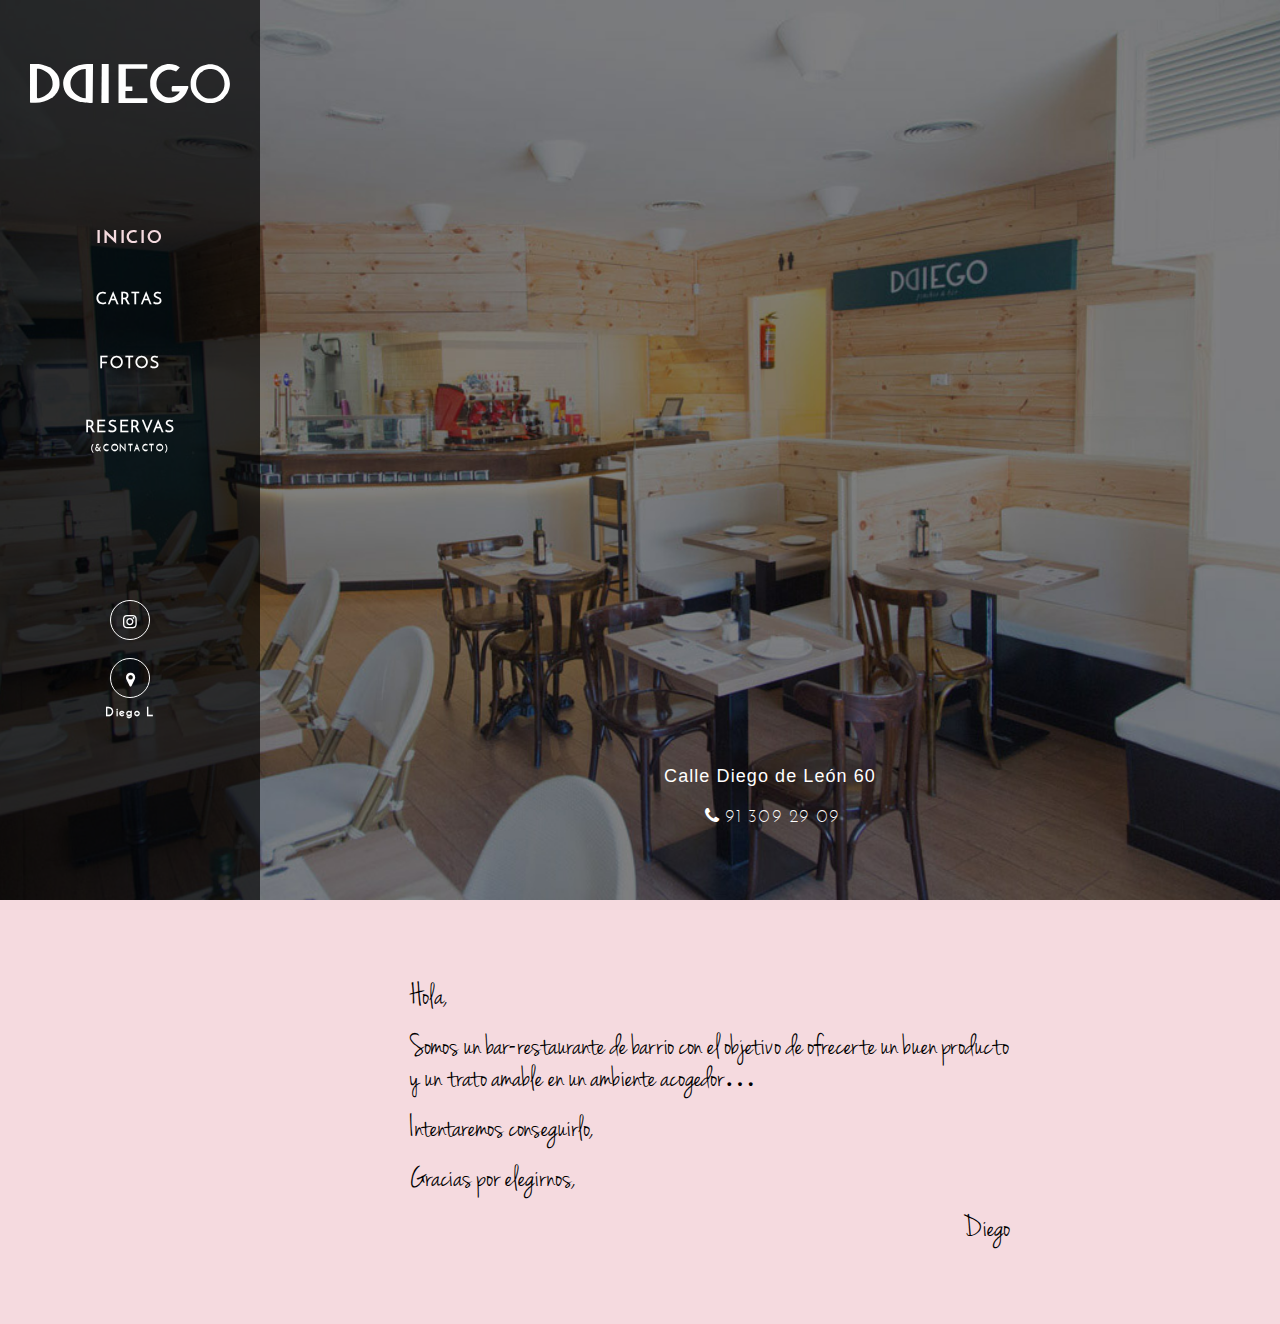
==== commit 9cb77b9b: ":lipstick: few style changes" ====
--- a/index.html
+++ b/index.html
@@ -62,13 +62,14 @@
                     id="border-white"
                     class="icon-instagram"
                     target="_blank"
-                    href="https://www.instagram.com/dediegorestaurante/"
+                    href="https://www.instagram.com/dediego_restaurante"
+                    rel="noopener noreferrer"
                   ></a>
                 </div>
               </div>
 
               <div class="sidebar-icons-container">
-                <div class="sidebar-icons-item">
+                <!-- <div class="sidebar-icons-item">
                   <a
                     id="border-white"
                     class="icon-location"
@@ -76,7 +77,7 @@
                     href="https://www.google.com/search?ei=6rOtXuXnFeOCjLsPr9yW0AM&q=DeDIEGO+Restaurante+%28Condesa+Venadito+5%29&oq=DeDIEGO+Restaurante+%28Condesa+Venadito+5%29&gs_lcp=CgZwc3ktYWIQAzIGCAAQFhAeMgIIJjoECAAQR1CeIFieIGDMImgAcAR4AIABZYgBZZIBAzAuMZgBAKABAqABAaoBB2d3cy13aXo&sclient=psy-ab&ved=0ahUKEwjlhKv035XpAhVjAWMBHS-uBToQ4dUDCAw&uact=5"
                   ></a>
                   <p>Condesa V</p>
-                </div>
+                </div> -->
                 <div class="sidebar-icons-item">
                   <a
                     id="border-white"
@@ -106,11 +107,11 @@
         <div class="hero-container"></div>
 
           <div class="hero-footer" id="hero-footer">
-            <div class="footer-item">
+            <!-- <div class="footer-item">
               <p>Calle Condesa de Venadito 5</p>
               <p class="hide-me">(entrada por c/Torrelaguna)</p>
               <a class="icon-phone" href="tel:tel:910561167">91 056 11 67</a>
-            </div>
+            </div> -->
 
             <div class="footer-item">
               <p>Calle Diego de León 60</p>
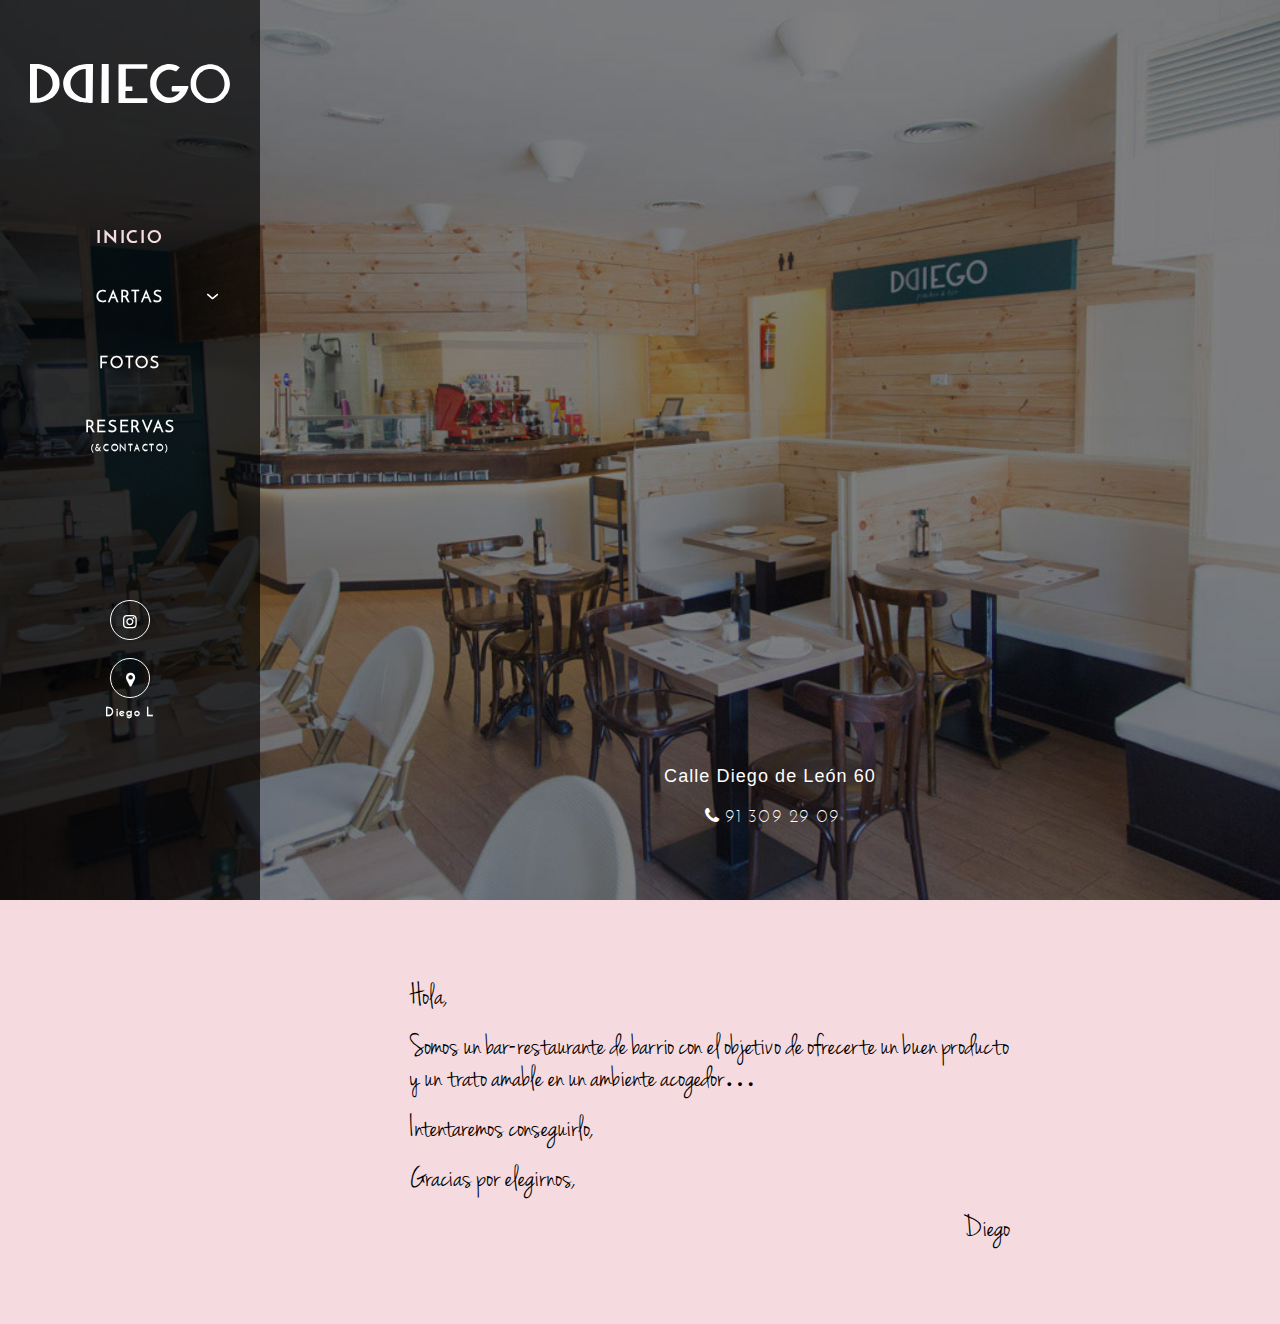
==== commit fdb6afe1: ":sparkles: new dropdown sidebar menu" ====
--- a/index.html
+++ b/index.html
@@ -49,7 +49,14 @@
       <nav class="header-nav">
         <ul class="menu-container" id="menu-container">
           <li id="current"><a href="/">Inicio</a></li>
-          <li><a href="/cartas">CARTAS</a></li>
+          <li class="menu-container__cartas-dropdown" id="dropdown-menu">
+              CARTAS
+              <div class="menu-container__cartas-dropdown-info-icon on" id="more-cookie-info">
+                <img src="images/icons/chevron-down.svg">
+              </div>
+          </li>
+          <li class="menu-container__cartas-dropdown-item"><a href="/cartas">Carta</a></li>
+          <li class="menu-container__cartas-dropdown-item final"><a href="/cartas">Menu del día</a></li>
           <li><a href="/galeria">Fotos</a></li>
           <li>
             <a href="/reservas">Reservas <span>(&Contacto)</span></a>
--- a/css/style.css
+++ b/css/style.css
@@ -316,8 +316,49 @@
   margin-bottom: 2rem;
   width: 100%;
   font-size: 16px;
-  display: block;
-}
+}
+
+.menu-container__cartas-dropdown {
+  cursor: pointer;
+  position: relative;
+  height: 32px;
+}
+
+
+.menu-container__cartas-dropdown-info-icon {
+  max-width: 15px;
+  max-height: 15px;
+  transition: all 0.3s ease-in-out;
+  position: absolute;
+  right: 0;
+  top: 0;
+}
+
+.menu-container__cartas-dropdown-info-icon.active {
+  transform: rotate(180deg);
+}
+
+.menu-container .menu-container__cartas-dropdown-item {
+  font-size: 12px;
+  line-height: 18px;
+  opacity: 0;
+  visibility: hidden;
+  max-height: 0px;
+  margin: 0;
+  transition: all 0.3s ease-in-out;
+}
+
+.menu-container .menu-container__cartas-dropdown-item.active { 
+  opacity: 1;
+  visibility: visible;
+  max-height: 1000px;
+  padding-top: 8px;
+}
+
+.menu-container__cartas-dropdown-item.active.final {
+  margin-bottom: 32px;
+}
+
 .menu-container li:last-child {
   display: flex;
   align-items: center;
@@ -454,6 +495,18 @@
     align-items: center;
     justify-content: center;
     padding: 0;
+    border-top: 0.5px solid #5f5858;
+    /* border-bottom: 0.5px solid #3a3434; */
+  }
+  .menu-container__cartas-dropdown-item.active.final {
+    margin-bottom: 0;
+  }
+  .menu-container__cartas-dropdown-info-icon {
+    right: 10%;
+    top: 25%;
+  }
+  .menu-container__cartas-dropdown-item {
+    border: 0;
   }
   .icon-facebook p {
     display: none;
@@ -547,10 +600,6 @@
   }
   .page-header.js-color {
     background-color: #1d1d1d;
-  }
-  .menu-container li {
-    border-top: 0.5px solid #5f5858;
-    border-bottom: 0.5px solid #3a3434;
   }
   .menu-container li:last-child {
     border-bottom: 1px solid #3a3434;
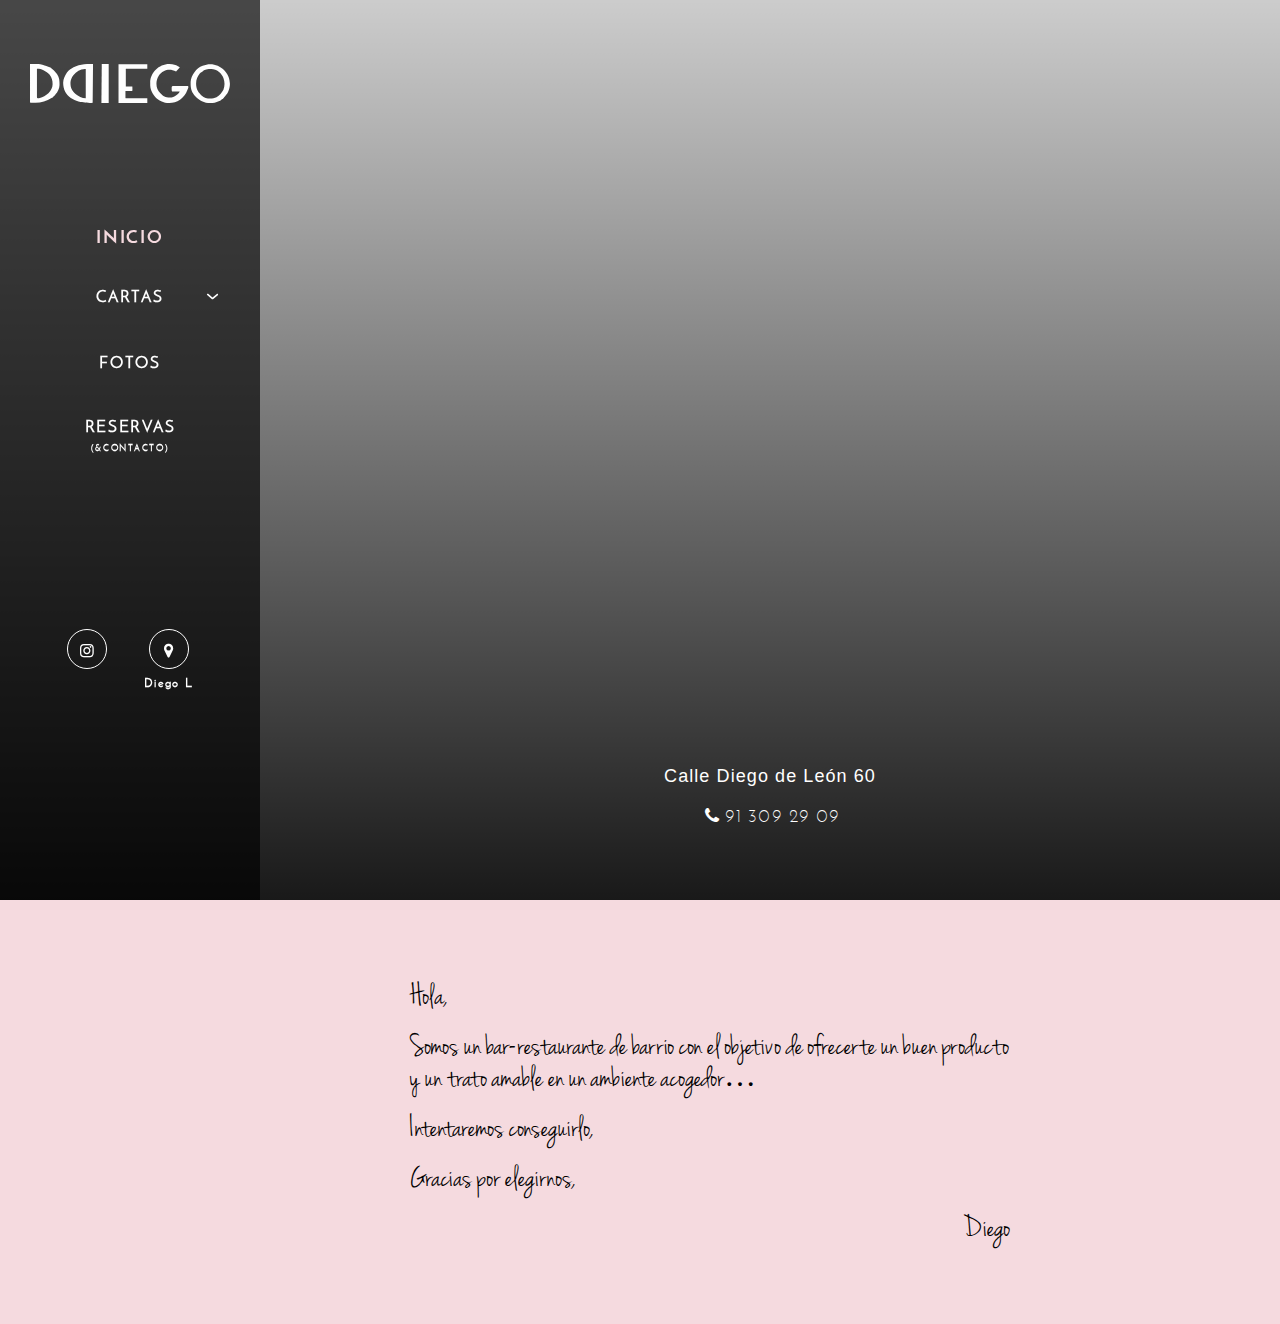
==== commit b594a9d3: "fix: fixing nacho qa" ====
--- a/index.html
+++ b/index.html
@@ -48,51 +48,60 @@
       </div>
       <nav class="header-nav">
         <ul class="menu-container" id="menu-container">
-          <li id="current"><a href="/">Inicio</a></li>
-          <li class="menu-container__cartas-dropdown" id="dropdown-menu">
+          <li rel="one" id="current"><a href="/">Inicio</a></li>
+          <li rel="two" class="menu-container__cartas-dropdown" id="dropdown-menu">
               CARTAS
               <div class="menu-container__cartas-dropdown-info-icon on" id="more-cookie-info">
                 <img src="images/icons/chevron-down.svg">
               </div>
           </li>
-          <li class="menu-container__cartas-dropdown-item"><a href="/cartas">Carta</a></li>
-          <li class="menu-container__cartas-dropdown-item final"><a href="/cartas">Menu del día</a></li>
-          <li><a href="/galeria">Fotos</a></li>
-          <li>
+          <li rel="two" class="menu-container__cartas-dropdown-item"><a href="/cartas">Carta</a></li>
+          <li rel="two" class="menu-container__cartas-dropdown-item final"><a href="/menu-del-dia">Menú del día</a></li>
+          <li rel="three"><a href="/galeria">Fotos</a></li>
+          <li rel="four">
             <a href="/reservas">Reservas <span>(&Contacto)</span></a>
           </li>
           <li>
             <div class="sidebar-icons">
-              <div class="sidebar-icons-row">
-                <div class="sidebar-icons-item">
-                  <a
-                    id="border-white"
-                    class="icon-instagram"
-                    target="_blank"
-                    href="https://www.instagram.com/dediego_restaurante"
-                    rel="noopener noreferrer"
-                  ></a>
-                </div>
-              </div>
-
-              <div class="sidebar-icons-container">
-                <!-- <div class="sidebar-icons-item">
-                  <a
-                    id="border-white"
-                    class="icon-location"
-                    target="_blank"
-                    href="https://www.google.com/search?ei=6rOtXuXnFeOCjLsPr9yW0AM&q=DeDIEGO+Restaurante+%28Condesa+Venadito+5%29&oq=DeDIEGO+Restaurante+%28Condesa+Venadito+5%29&gs_lcp=CgZwc3ktYWIQAzIGCAAQFhAeMgIIJjoECAAQR1CeIFieIGDMImgAcAR4AIABZYgBZZIBAzAuMZgBAKABAqABAaoBB2d3cy13aXo&sclient=psy-ab&ved=0ahUKEwjlhKv035XpAhVjAWMBHS-uBToQ4dUDCAw&uact=5"
-                  ></a>
-                  <p>Condesa V</p>
+              <div class="sidebar-icons">
+                <!-- <div class="sidebar-icons-row">
+                  <div class="sidebar-icons-item">
+                    <a
+                      id="border-white"
+                      class="icon-instagram"
+                      target="_blank"
+                      href="https://www.instagram.com/dediego_restaurante/"
+                    ></a>
+                  </div>
                 </div> -->
-                <div class="sidebar-icons-item">
-                  <a
-                    id="border-white"
-                    class="icon-location"
-                    target="_blank"
-                    href="https://www.google.com/search?ei=iLOtXoSLH42kUr6ls-AO&q=DeDIEGO+Restaurante+%28Diego+de+Le%C3%B3n+60%29&oq=DeDIEGO+Restaurante+%28Diego+de+Le%C3%B3n+60%29&gs_lcp=CgZwc3ktYWIQAzICCAAyBAgAEAoyBAgAEAoyBggAEBYQHjICCCY6BAgAEEc6BAgAEA06CAgAEBYQChAeUJ05WLBYYKZaaABwA3gAgAGAAYgBiwOSAQMzLjGYAQCgAQGgAQKqAQdnd3Mtd2l6&sclient=psy-ab&ved=0ahUKEwiE79bF35XpAhUNkhQKHb7SDOwQ4dUDCAw&uact=5"
-                  ></a>
-                  <p>Diego L</p>
+  
+                <div class="sidebar-icons-container">
+                  <!-- <div class="sidebar-icons-item">
+                    <a
+                      id="border-white"
+                      class="icon-location"
+                      target="_blank"
+                      href="https://www.google.com/search?ei=6rOtXuXnFeOCjLsPr9yW0AM&q=DeDIEGO+Restaurante+%28Condesa+Venadito+5%29&oq=DeDIEGO+Restaurante+%28Condesa+Venadito+5%29&gs_lcp=CgZwc3ktYWIQAzIGCAAQFhAeMgIIJjoECAAQR1CeIFieIGDMImgAcAR4AIABZYgBZZIBAzAuMZgBAKABAqABAaoBB2d3cy13aXo&sclient=psy-ab&ved=0ahUKEwjlhKv035XpAhVjAWMBHS-uBToQ4dUDCAw&uact=5"
+                    ></a>
+                    <p>Condesa V</p>
+                  </div> -->
+                  <div class="sidebar-icons-item">
+                    <a
+                      id="border-white"
+                      class="icon-instagram"
+                      target="_blank"
+                      href="https://www.instagram.com/dediego_restaurante/"
+                    ></a>
+                  </div>
+                  <div class="sidebar-icons-item">
+                    <a
+                      id="border-white"
+                      class="icon-location"
+                      target="_blank"
+                      href="https://www.google.com/search?ei=iLOtXoSLH42kUr6ls-AO&q=DeDIEGO+Restaurante+%28Diego+de+Le%C3%B3n+60%29&oq=DeDIEGO+Restaurante+%28Diego+de+Le%C3%B3n+60%29&gs_lcp=CgZwc3ktYWIQAzICCAAyBAgAEAoyBAgAEAoyBggAEBYQHjICCCY6BAgAEEc6BAgAEA06CAgAEBYQChAeUJ05WLBYYKZaaABwA3gAgAGAAYgBiwOSAQMzLjGYAQCgAQGgAQKqAQdnd3Mtd2l6&sclient=psy-ab&ved=0ahUKEwiE79bF35XpAhUNkhQKHb7SDOwQ4dUDCAw&uact=5"
+                    ></a>
+                    <p>Diego L</p>
+                  </div>
                 </div>
               </div>
             </div>
--- a/css/style.css
+++ b/css/style.css
@@ -155,6 +155,18 @@
   width: 40px;
   height: 40px;
 }
+html,
+body {
+  height: 100%;
+}
+
+main {
+  height: 100%;
+}
+.main-gallery {
+  display: flex;
+  flex-direction: column;
+}
 
 /* FONTS */
 
@@ -200,7 +212,8 @@
   font-family: "fontello";
   src: url("../fonts/fontello.eot?33528055");
   src: url("../fonts/fontello.eot?33528055#iefix") format("embedded-opentype"),
-    url("../fonts/fontello.woff2?33528055") format("woff2"), url("../fonts/fontello.woff?33528055") format("woff"),
+    url("../fonts/fontello.woff2?33528055") format("woff2"),
+    url("../fonts/fontello.woff?33528055") format("woff"),
     url("../fonts/fontello.ttf?33528055") format("truetype"),
     url("../fonts/fontello.svg?33528055#fontello") format("svg");
   font-weight: normal;
@@ -324,7 +337,6 @@
   height: 32px;
 }
 
-
 .menu-container__cartas-dropdown-info-icon {
   max-width: 15px;
   max-height: 15px;
@@ -348,7 +360,7 @@
   transition: all 0.3s ease-in-out;
 }
 
-.menu-container .menu-container__cartas-dropdown-item.active { 
+.menu-container .menu-container__cartas-dropdown-item.active {
   opacity: 1;
   visibility: visible;
   max-height: 1000px;
@@ -413,6 +425,159 @@
   display: flex;
   align-items: center;
   justify-content: center;
+}
+
+/* SLIDESHOW GALLERY  */
+.slideshow-gallery * {
+  box-sizing: border-box;
+}
+
+/* Position the image container (needed to position the left and right arrows) */
+.slideshow-gallery {
+  position: relative;
+}
+
+/* Hide the images by default */
+.slideshow-gallery .mySlides {
+  transition: 0.6s ease-in-out;
+  opacity: 0;
+  display: none;
+  grid-template-columns: 50%;
+}
+
+.slideshow-gallery .mySlides.slideshow-gallery--active {
+  display: grid;
+  justify-content: center;
+  opacity: 1;
+}
+
+/* Add a pointer when hovering over the thumbnail images */
+.slideshow-gallery .cursor {
+  cursor: pointer;
+}
+
+/* Next & previous buttons */
+.slideshow-gallery .prev,
+.slideshow-gallery .next {
+  cursor: pointer;
+  position: absolute;
+  top: 50%;
+  transform: translateY(-50%);
+  width: auto;
+  padding: 16px;
+  color: white;
+  font-weight: bold;
+  font-size: 20px;
+  border-radius: 0 3px 3px 0;
+  user-select: none;
+  -webkit-user-select: none;
+}
+
+/* Position the "next button" to the right */
+.slideshow-gallery .next {
+  right: 0;
+  border-radius: 3px 0 0 3px;
+}
+
+/* On hover, add a black background color with a little bit see-through */
+.slideshow-gallery .prev:hover,
+.slideshow-gallery .next:hover {
+  background-color: rgba(0, 0, 0, 0.8);
+}
+
+/* Number text (1/3 etc) */
+.slideshow-gallery .numbertext {
+  color: #f2f2f2;
+  font-size: 12px;
+  padding: 8px 12px;
+  position: absolute;
+  top: 0;
+}
+
+/* Container for image text */
+.slideshow-gallery .caption-container {
+  text-align: center;
+  background-color: #222;
+  padding: 2px 16px;
+  color: white;
+}
+
+.slideshow-gallery__demo-row {
+  display: grid;
+  margin: 40px 20px 0 20px;
+  padding-bottom: 20px;
+  gap: 10px;
+  grid-template-columns: repeat(6, 1fr);
+}
+
+.slideshow-gallery .row:after {
+  content: "";
+  display: table;
+  clear: both;
+}
+
+/* Six columns side by side */
+.slideshow-gallery .column {
+  float: left;
+  width: 16.66%;
+}
+
+/* Add a transparency effect for thumnbail images */
+.slideshow-gallery .demo {
+  transition: opacity 0.3s linear;
+  opacity: 0.6;
+}
+
+.slideshow-gallery .active,
+.slideshow-gallery .demo:hover {
+  opacity: 1;
+}
+
+.slideshow-gallery__img {
+  object-fit: cover;
+  width: 100%;
+}
+
+.slideshow-gallery__img-container {
+  position: relative;
+}
+
+/* Fading animation */
+.fade {
+  -webkit-animation-name: fade;
+  -webkit-animation-duration: 1.5s;
+  animation-name: fade;
+  animation-duration: 1.5s;
+}
+
+@-webkit-keyframes fade {
+  from {
+    opacity: 0.4;
+  }
+  to {
+    opacity: 1;
+  }
+}
+
+@keyframes fade {
+  from {
+    opacity: 0.4;
+  }
+  to {
+    opacity: 1;
+  }
+}
+
+@media (min-width: 85rem) {
+  .slideshow-gallery .mySlides {
+    grid-template-columns: 40%;
+  }
+}
+
+@media (max-width: 75rem) {
+  .slideshow-gallery .mySlides {
+    grid-template-columns: 65%;
+  }
 }
 
 @media (max-width: 60rem) {
@@ -496,6 +661,7 @@
     justify-content: center;
     padding: 0;
     border-top: 0.5px solid #5f5858;
+    height: 50px;
     /* border-bottom: 0.5px solid #3a3434; */
   }
   .menu-container__cartas-dropdown-item.active.final {
@@ -639,9 +805,31 @@
   }
 }
 
+@keyframes imageTransation {
+  0% {
+    background: url(../images/gallery/foto1.jpg);
+    background-size: cover;
+  }
+  25% {
+    background:url(../images/gallery/foto2.jpg);
+    background-size: cover;
+  }
+  50% {
+    background:url(../images/gallery/foto3.jpg);
+    background-size: cover;
+  }
+  75% {
+    background: url(../images/gallery/foto4.jpg);
+    background-size: cover;
+  }
+  100% {
+    background: url(../images/gallery/foto5.jpg);
+    background-size: cover;
+  }
+}
+
 .hero {
-  background: url(../images/hero-img.jpg) no-repeat center;
-  background-size: cover;
+  animation: imageTransation 20s ease-in-out infinite;
   width: 100%;
   min-height: 100vh;
   height: 100%;
@@ -651,15 +839,17 @@
   position: relative;
   z-index: 1;
   background-attachment: fixed;
+  transition: 0.3s  ease-in-out;
 }
 
 .hero-container {
   width: 100%;
   padding-left: 260px;
   display: flex;
-  height: 35vh;
+  height: 100%;
   justify-content: center;
   align-items: center;
+  background: linear-gradient(rgba(0,0,0,0.2), rgba(0,0,0,0.9));
 }
 
 .below {
@@ -786,9 +976,6 @@
   .hide-me {
     display: none;
   }
-  .hero-container {
-    height: 45vh;
-  }
 }
 @media (max-height: 340px) {
   .hero-footer {
@@ -802,13 +989,15 @@
 }
 .over-box-container {
   display: flex;
-  justify-content: space-around;
+  justify-content: center;
+  flex-direction: column;
   color: #000000;
   font-size: 20px;
   padding: 2rem;
   align-self: center;
 }
 .over-box-container p {
+  margin-bottom: 1rem;
   padding: 0.5rem;
   align-self: center;
   font-size: 24px;
@@ -1155,7 +1344,8 @@
   }
 }
 body:after {
-  content: url(../images/close.png) url(../images/loading.gif) url(../images/prev.png) url(../images/next.png);
+  content: url(../images/close.png) url(../images/loading.gif)
+    url(../images/prev.png) url(../images/next.png);
   display: none;
 }
 .lightboxOverlay {
@@ -1334,11 +1524,13 @@
   opacity: 1;
 }
 .gallery-1 {
-  background: url(../images/covid/L70A4737.jpg) no-repeat bottom fixed;
+  background: url(../images/covid/foto1.jpg) no-repeat bottom fixed;
   background-size: cover;
 }
 .gallery-2 {
-  background: url(../images/covid/L70A4737.jpg) no-repeat bottom fixed;
+  flex: 1;
+  background: linear-gradient(rgba(0, 0, 0, 0.55), rgba(0, 0, 0, 0.55)),
+    url(../images/covid/foto1.jpg) no-repeat bottom fixed;
   background-size: cover;
 }
 .title-head-1 {
@@ -1457,30 +1649,24 @@
   background: rgba(0, 0, 0, 0.55);
 }
 .photo-container-2 {
-  padding-top: 56px;
-  padding-left: 260px;
+  padding-top: 80px;
+  margin-left: 260px;
   background-size: cover;
   color: #fff;
-  text-align: center;
   position: relative;
   z-index: 100;
-}
-.photo-container-2:after {
-  content: "";
-  position: absolute;
-  top: 0;
-  left: 0;
-  right: 0;
-  bottom: 0;
-  background: rgba(0, 0, 0, 0.55);
-  z-index: 200;
-}
+  /* background-image: linear-gradient(rgba(0, 0, 0, 0.55), rgba(0, 0, 0, 0.55)); */
+}
+
 @media (max-width: 60rem) {
   .photo-container-1 {
     padding-left: 0;
   }
   .photo-container-2 {
-    padding-left: 0;
+    margin-left: 0;
+  }
+  .slideshow-gallery .mySlides {
+    grid-template-columns: 50%;
   }
   .title-head-1 {
     padding-left: 0;
@@ -2148,6 +2334,15 @@
     margin-bottom: 5rem;
   }
 }
+
+@media (max-width: 37.5rem) {
+  .slideshow-gallery .mySlides {
+    grid-template-columns: 65%;
+  }
+  .slideshow-gallery__demo-row {
+    grid-template-columns: repeat(4, 1fr);
+  }
+}
 @media (max-width: 31rem) {
   .reserva-up {
     margin-top: 5rem;
@@ -2193,7 +2388,17 @@
     margin-bottom: 0;
   }
 }
-@media only screen and (orientation: portrait) and (device-width: 20rem), (device-width: 48rem) {
+@media (max-width: 20rem) {
+  .slideshow-gallery .mySlides {
+    grid-template-columns: 80%;
+  }
+  .slideshow-gallery__demo-row {
+    grid-template-columns: repeat(3, 1fr);
+  }
+}
+
+@media only screen and (orientation: portrait) and (device-width: 20rem),
+  (device-width: 48rem) {
   .breakfast {
     -webkit-background-size: auto 150%;
     background-attachment: scroll;
@@ -2231,7 +2436,8 @@
     background-attachment: scroll;
   }
 }
-@media only screen and (orientation: landscape) and (device-width: 20rem), (device-width: 48rem) {
+@media only screen and (orientation: landscape) and (device-width: 20rem),
+  (device-width: 48rem) {
   .breakfast {
     -webkit-background-size: 150% auto;
     background-attachment: scroll;
@@ -2338,7 +2544,7 @@
   .contact-motor iframe {
     width: 100%;
   }
-  .menu-container li a {
+  .menu-container li {
     max-width: none;
     font-size: 12px;
   }
@@ -2440,10 +2646,10 @@
 }
 
 @media (max-width: 60rem) {
-  .sidebar-icons {
+  /* .sidebar-icons {
     display: flex;
     align-items: center;
-  }
+  } */
   .sidebar-icons-row {
     display: flex;
     align-items: center;
@@ -2452,7 +2658,8 @@
     width: 33%;
   }
   .sidebar-icons-container {
-    width: 66%;
+    /* width: 68%; */
+    justify-content: space-evenly;
   }
   .menu-container li .sidebar-icons-item a {
     margin-bottom: 6px;
@@ -2511,6 +2718,10 @@
   min-height: 100vh;
   background: url(../images/covid/foto3.jpg) no-repeat left bottom fixed;
   background-size: cover;
+}
+
+.meal-wrapper.space {
+  padding-top: 100px;
 }
 
 .meal-cta {
@@ -2529,6 +2740,14 @@
   margin-bottom: 100px;
 }
 
+.meal-of-the-day {
+  display: flex;
+}
+
+.meal-of-the-day__item {
+  text-align: left;
+}
+
 .meal-container {
   padding: 0 100px;
   margin-bottom: 100px;
@@ -2588,6 +2807,15 @@
   background: #ffffff;
   max-width: 500px;
   margin: 0 auto;
+}
+
+.traditional-menu-square.expanded {
+  max-width: 700px;
+}
+
+.meal-of-the-day {
+  display: flex;
+  justify-content: space-between;
 }
 
 .meal-square {
@@ -2652,7 +2880,7 @@
 .meal-column {
   display: flex;
   flex-direction: column;
-  justify-content: space-between;
+  /* justify-content: space-between; */
   margin-right: 44px;
   width: 50%;
 }
@@ -2660,7 +2888,7 @@
 .meal-column:last-child {
   display: flex;
   flex-direction: column;
-  justify-content: space-between;
+  /* justify-content: space-between; */
   margin-right: 0;
 }
 
@@ -2750,13 +2978,13 @@
 .meal-cta-providers {
   display: flex;
   align-items: center;
-  justify-content: space-around;
+  justify-content: center;
   max-width: 600px;
   margin: 0 auto;
 }
 
 .meal-cta-providers-item {
-  margin-right: 22px;
+  margin-right: 50px;
   text-align: center;
 }
 
@@ -2765,7 +2993,7 @@
   margin-bottom: 8px;
 }
 
-.meal-cta-providers-item:last-child {
+.meal-cta-providers-item:nth-last-child(2) {
   margin-right: 0;
 }
 
@@ -2776,6 +3004,14 @@
 @media (max-width: 60rem) {
   .meal-wrapper {
     padding-left: 0;
+  }
+
+  .meal-of-the-day {
+    flex-direction: column;
+  }
+
+  .second-option {
+    margin-top: 50px;
   }
 }
 
@@ -2790,7 +3026,7 @@
   }
 }
 
-@media (max-width: 640px) {
+@media (max-width: 960px) {
   .meal-cta {
     padding: 0;
     padding: 42px 24px;
@@ -2922,7 +3158,8 @@
   }
 }
 
-@media only screen and (device-width: 20rem) and (orientation: portrait), (device-width: 48rem) {
+@media only screen and (device-width: 20rem) and (orientation: portrait),
+  (device-width: 48rem) {
   .cards-h1,
   .reservations-h1 {
     -webkit-background-size: auto 150%;
